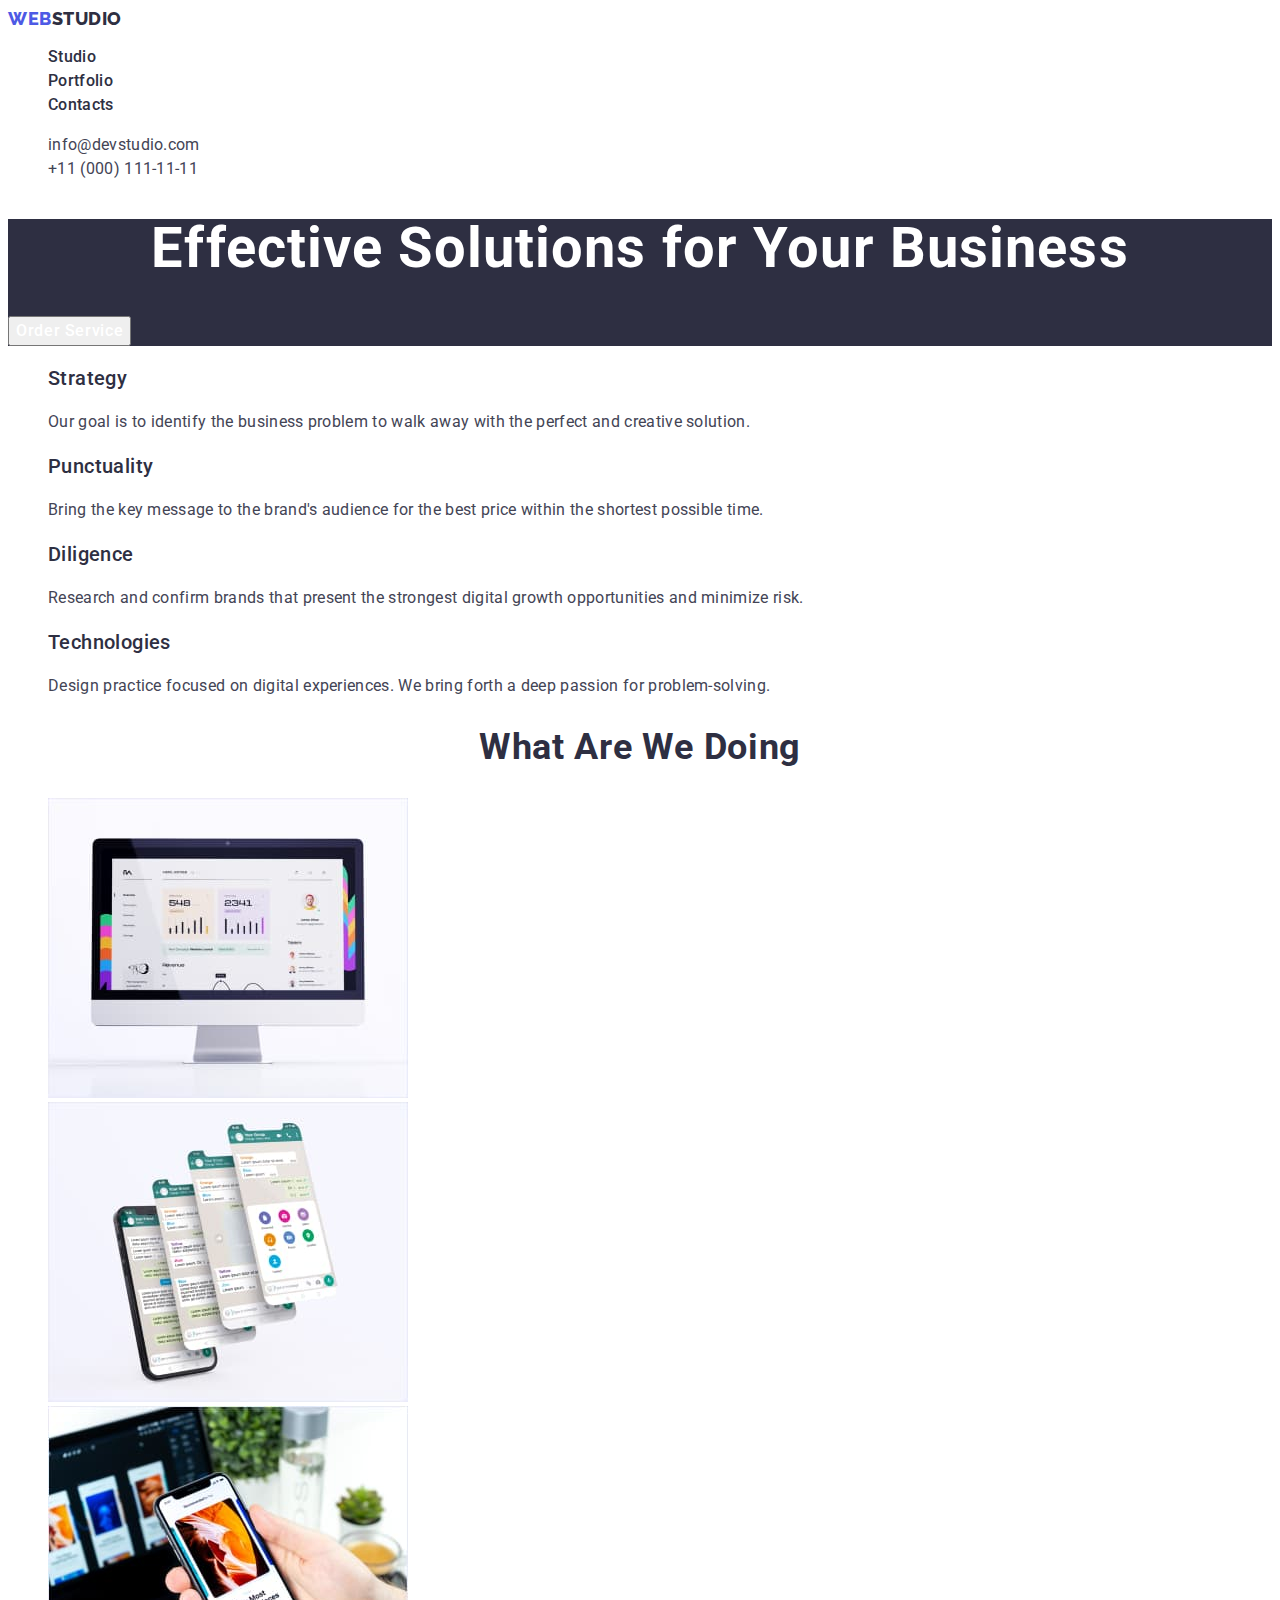
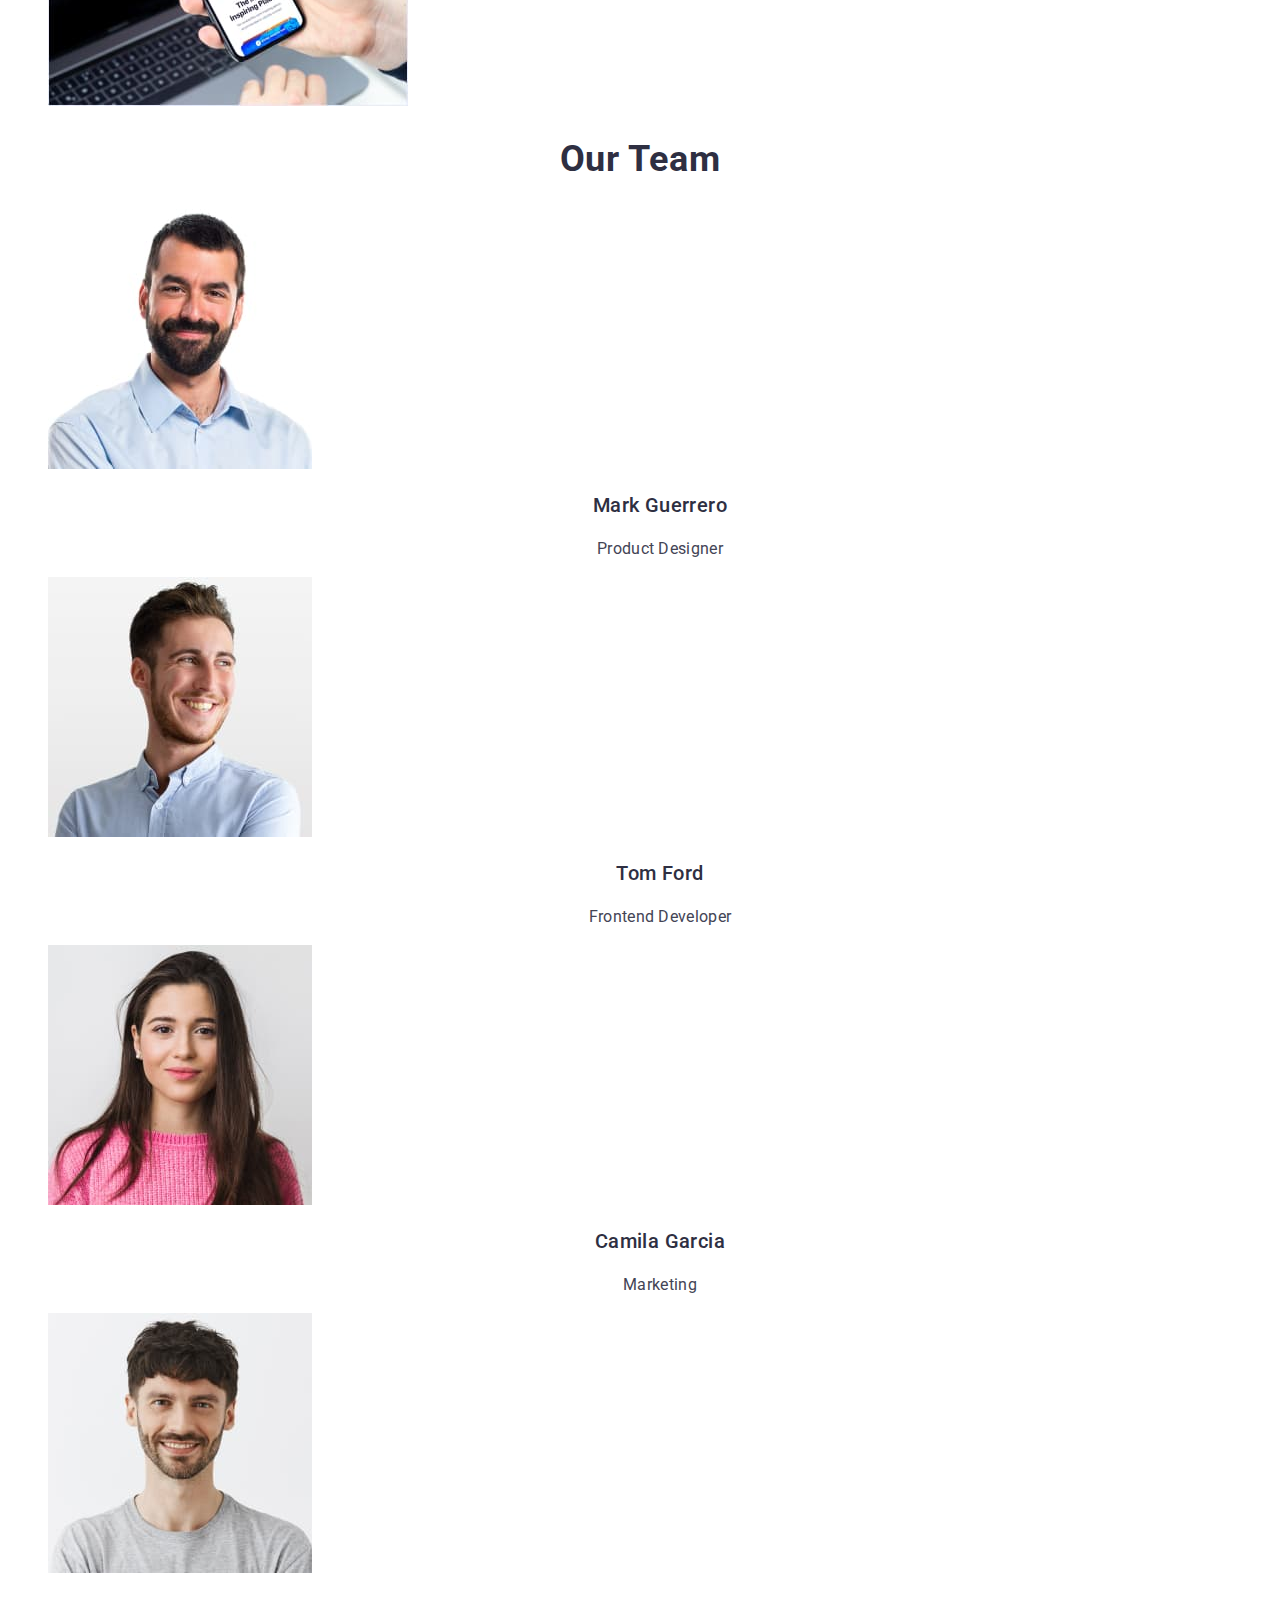
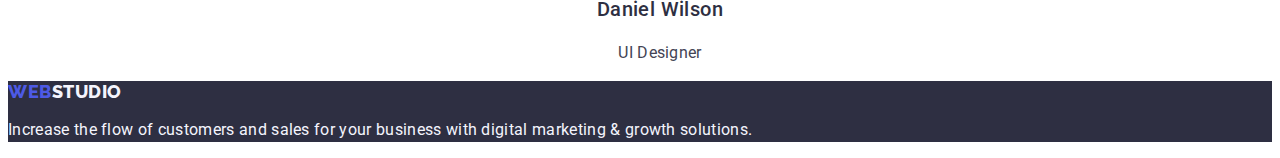
==== index.html @ 0c012713 "header" ====
<!DOCTYPE html>
<html lang="en">
  <head>
    <meta charset="UTF-8" />
    <meta http-equiv="X-UA-Compatible" content="IE=edge" />
    <meta name="viewport" content="width=device-width, initial-scale=1.0" />
    <link rel="preconnect" href="https://fonts.googleapis.com" />
    <link rel="preconnect" href="https://fonts.gstatic.com" crossorigin />
    <link
      href="https://fonts.googleapis.com/css2?family=Raleway:wght@800&family=Roboto:wght@400;500;700&display=swap"
      rel="stylesheet"
    />
    <link rel="stylesheet" href="node_modules/modern-normalize/modern-normalize.css">
    <link rel="stylesheet" href="./css/styles.css" />
    <title>Studio</title>
  </head>
  <body>
    <!-- Header -->
    <header class="header"> 
      <nav class="header-nav">
        <a class="logo link" href="./index.html"
          >Web <span class="studio-span link">Studio</span>
        </a>
        <ul class="header-list-nav list hov">
          <li class="header-list-item link">
            <a class="links-nav link" href="./index.html"> Studio </a>
          </li>
          <li class="header-list-item link">
            <a class="links-nav link" href="./portfolio.html">Portfolio</a>
          </li>
          <li class="header-list-item link">
            <a class="links-nav link" href="">Contacts</a>
          </li>
        </ul>
      </nav>
      </header>

      <address class="adress">
        <ul class="list-adress list">
          <li class="adress-item">
            <a class="adress-link link" href="mailto:info@devstudio.com"
              >info@devstudio.com</a
            >
          </li>
          <li class="adress-item">
            <a class="adress-link link" href="tel:+110001111111"
              >+11 (000) 111-11-11</a
            >
          </li>
        </ul>
      </address>
    </header>

    <main>
      <!-- section 1 -->
      <section class="solutions">
        <h1 class="solutions-title">Effective Solutions for Your Business</h1>

        <button class="solutions-btn" type="button">Order Service</button>
      </section>

      <!-- section 2 -->
      <section class="advantages">
        <h2 hidden class="advantages-main-title">Our advantages</h2>
        <ul class="advantages-list list">
          <li class="advantages-list-item">
            <h3 class="advantages-title">Strategy</h3>
            <p class="advantages-text">
              Our goal is to identify the business problem to walk away with the
              perfect and creative solution.
            </p>
          </li>
          <li class="advantages-list-item">
            <h3 class="advantages-title">Punctuality</h3>
            <p class="advantages-text">
              Bring the key message to the brand's audience for the best price
              within the shortest possible time.
            </p>
          </li>
          <li class="advantages-list-item">
            <h3 class="advantages-title">Diligence</h3>
            <p class="advantages-text">
              Research and confirm brands that present the strongest digital
              growth opportunities and minimize risk.
            </p>
          </li>
          <li class="advantages-list-item">
            <h3 class="advantages-title">Technologies</h3>
            <p class="advantages-text">
              Design practice focused on digital experiences. We bring forth a
              deep passion for problem-solving.
            </p>
          </li>
        </ul>
      </section>

      <!-- section 3 -->

      <section class="tasks">
        <h2 class="tasks-title">What are we doing</h2>
        <ul class="tasks-list list">
          <li class="tasks-list-item">
            <img
              class="tasks-img"
              src="./images/img1.jpg-sq.jpg"
              alt="Picture of a computer."
              width="360"
            />
          </li>
          <li class="tasks-list-item">
            <img
              class="tasks-img"
              src="./images/img2-sq.jpg"
              alt="Picture of a mobile phone."
              width="360"
            />
          </li>
          <li class="tasks-list-item">
            <img
              class="tasks-img"
              src="./images/img3-sq.jpg"
              alt="Picture of a device."
              width="360"
            />
          </li>
        </ul>
      </section>
      <!-- section 4 -->
      <section class="team">
        <h2 class="team-main-title">Our Team</h2>
        <ul class="team-list list">
          <li class="team-list-item">
            <img
              class="team-img"
              src="./images/pic1.jpg"
              alt="Worker Mark Guerrero"
              width="264"
            />
            <h3 class="team-item">Mark Guerrero</h3>
            <p class="team-text">Product Designer</p>
          </li>
          <li class="team-list-item">
            <img
              class="team-img"
              src="./images/pic2.jpg"
              alt="Worker Tom Ford"
              width="264"
            />

            <h3 class="team-item">Tom Ford</h3>
            <p class="team-text">Frontend Developer</p>
          </li>
          <li class="team-list-item">
            <img
              class="team-img"
              src="./images/pic3.jpg"
              alt="Worker Camila Garcia"
              width="264"
            />
            <h3 class="team-item">Camila Garcia</h3>

            <p class="team-text">Marketing</p>
          </li>
          <li class="team-list-item">
            <img
              class="team-img"
              src="./images/pic4.jpg"
              alt="Worker Daniel Wilson"
              width="264"
            />

            <h3 class="team-item">Daniel Wilson</h3>
            <p class="team-text">UI Designer</p>
          </li>
        </ul>
      </section>
    </main>

    <footer class="footer">
      <a class="logo link" href="./index.html"
        >Web <span class="studio-span link sspan">Studio</span>
      </a>
      <p class="fotter-text">
        Increase the flow of customers and sales for your business with digital
        marketing & growth solutions.
      </p>
    </footer>
  </body>
</html>
---- css/styles.css ----
body{
    font-family: "Roboto", sans-serif;
    color: #434455;

}
:root { --add-color:#4d5ae5}
:root {--main-color:#2e2f42}
:root{--link-color:#434455}
:root{--background-color:#2e2f42}


.logo{
    font-family: 'Raleway', sans-serif;
        font-style: normal;
        font-weight: 800;
        font-size: 18px;
        line-height: 1.17;
        display: flex;
        align-items: center;
        letter-spacing: 0.03em;
        text-transform: uppercase;
        color: var(--add-color);
}
.studio-span{color: var(--main-color);}
.list{list-style: none}
.link{ text-decoration: none}
.header {}

.header-nav {}

.header-list-nav {}

.hov:hover :focus{color:#404bbf}



.links-nav {
font-weight: 500;
    font-size: 16px;
    line-height: 1.5;
     letter-spacing: 0.02em;
 color: #2E2F42;}
 .links-nav:hover{color:#404bbf}
 .links-nav:focus{color: #404bbf}

.adress {font-style: normal}
.adress-list{

}
.list-adress {}

.adress-item {font-weight: 400;
    font-size: 16px;
    line-height: 1.5;
     letter-spacing: 0.02em;
     color: #434455;}

     .adress-link:hover{color: #404bbf}
     .adress-link:focus{color: #404bbf}
         
     .adress-link{color: var(--link-color);}

     /* SECTION ONE */
         .solutions {background-color: var(--background-color);}
    
         .solutions-title {font-weight: 700;
            font-size: 56px;
            line-height: 1.07;text-align: center;
            letter-spacing: 0.02em;color: #FFFFFF;}
    
         .solutions-btn {font-family: "Roboto", sans-serif;
            font-weight: 500;
            font-size: 16px;
            line-height: 1.5; display: flex;
            align-items: center;
            letter-spacing: 0.04em;
            cursor: pointer;
             color: #FFFFFF;}

/* SECTION TWO */

.advantages-main-title {}
            
.hidden {}
            
.advantages-list {}
            
.list {}
            
.advantages-list-item {}
            
.advantages-title {font-weight: 500;
    font-size: 20px;
    line-height: 1.2;
     letter-spacing: 0.02em;
    color: #2E2F42;}
            
 .advantages-text {font-weight: 400;
    font-size: 16px;
    line-height: 1.5;
     letter-spacing: 0.02em;
    color: #434455;}

    /* SECTION THREE */
    .tasks-title{
        font-weight: 700;
            font-size: 36px;
            line-height: 1.11;
           text-align: center;
            letter-spacing: 0.02em;
            text-transform: capitalize;
         color: #2E2F42;
    }
        .tasks {}
    
        .tasks-list {}
    
        .tasks-list-item {}
    
        .tasks-img {}

        /*  SECTION FOUR*/
   .team {}

   .team-main-title {font-weight: 700;
    font-size: 36px;
    line-height: 1.11;
    text-align: center;
    letter-spacing: 0.02em;
    text-transform: capitalize;
color: #2E2F42;}

   .team-list {}

   .team-list-item {}

   .team-img {}

   .team-item {font-weight: 500;
    font-size: 20px;
    line-height: 1.2;
   
    text-align: center;
    letter-spacing: 0.02em;
 color: #2E2F42;}

   .team-text {font-weight: 400;
    font-size: 16px;
    line-height: 1.5;
    text-align: center;
    letter-spacing: 0.02em;
 color: #434455;}
 /* FOOTER */
 .footer {background-color: var(--background-color);}

 .fotter-link {}

 .fotter-text {font-weight: 400;
    font-size: 16px;
    line-height: 1.5;
   
    letter-spacing: 0.02em;
  color: #F4F4FD;}
  .sspan{color: #f4f4fd}



  /* portfolio */
  /* SECTION */
  .list {list-style: none}

  .btn {font-family: "Roboto", sans-serif;
    font-style: normal;
    font-weight: 500;
    font-size: 16px;
    line-height: 1.5;
   display: flex;
    align-items: center;
    text-align: center;
    letter-spacing: 0.04em;
    cursor: pointer;
 color:var(--add-color);}

 /* section img */
 .images {}

 .images-list {}

 .images-img {}

 .images-title {font-weight: 500;
    font-size: 20px;
    line-height: 1.2;
    letter-spacing: 0.02em;
 color: #2E2F42;}

 .images-text {font-weight: 400;
    font-size: 16px;
    line-height: 1.5;
    letter-spacing: 0.02em;
 color: #434455;}
 .link{text-decoration: none}
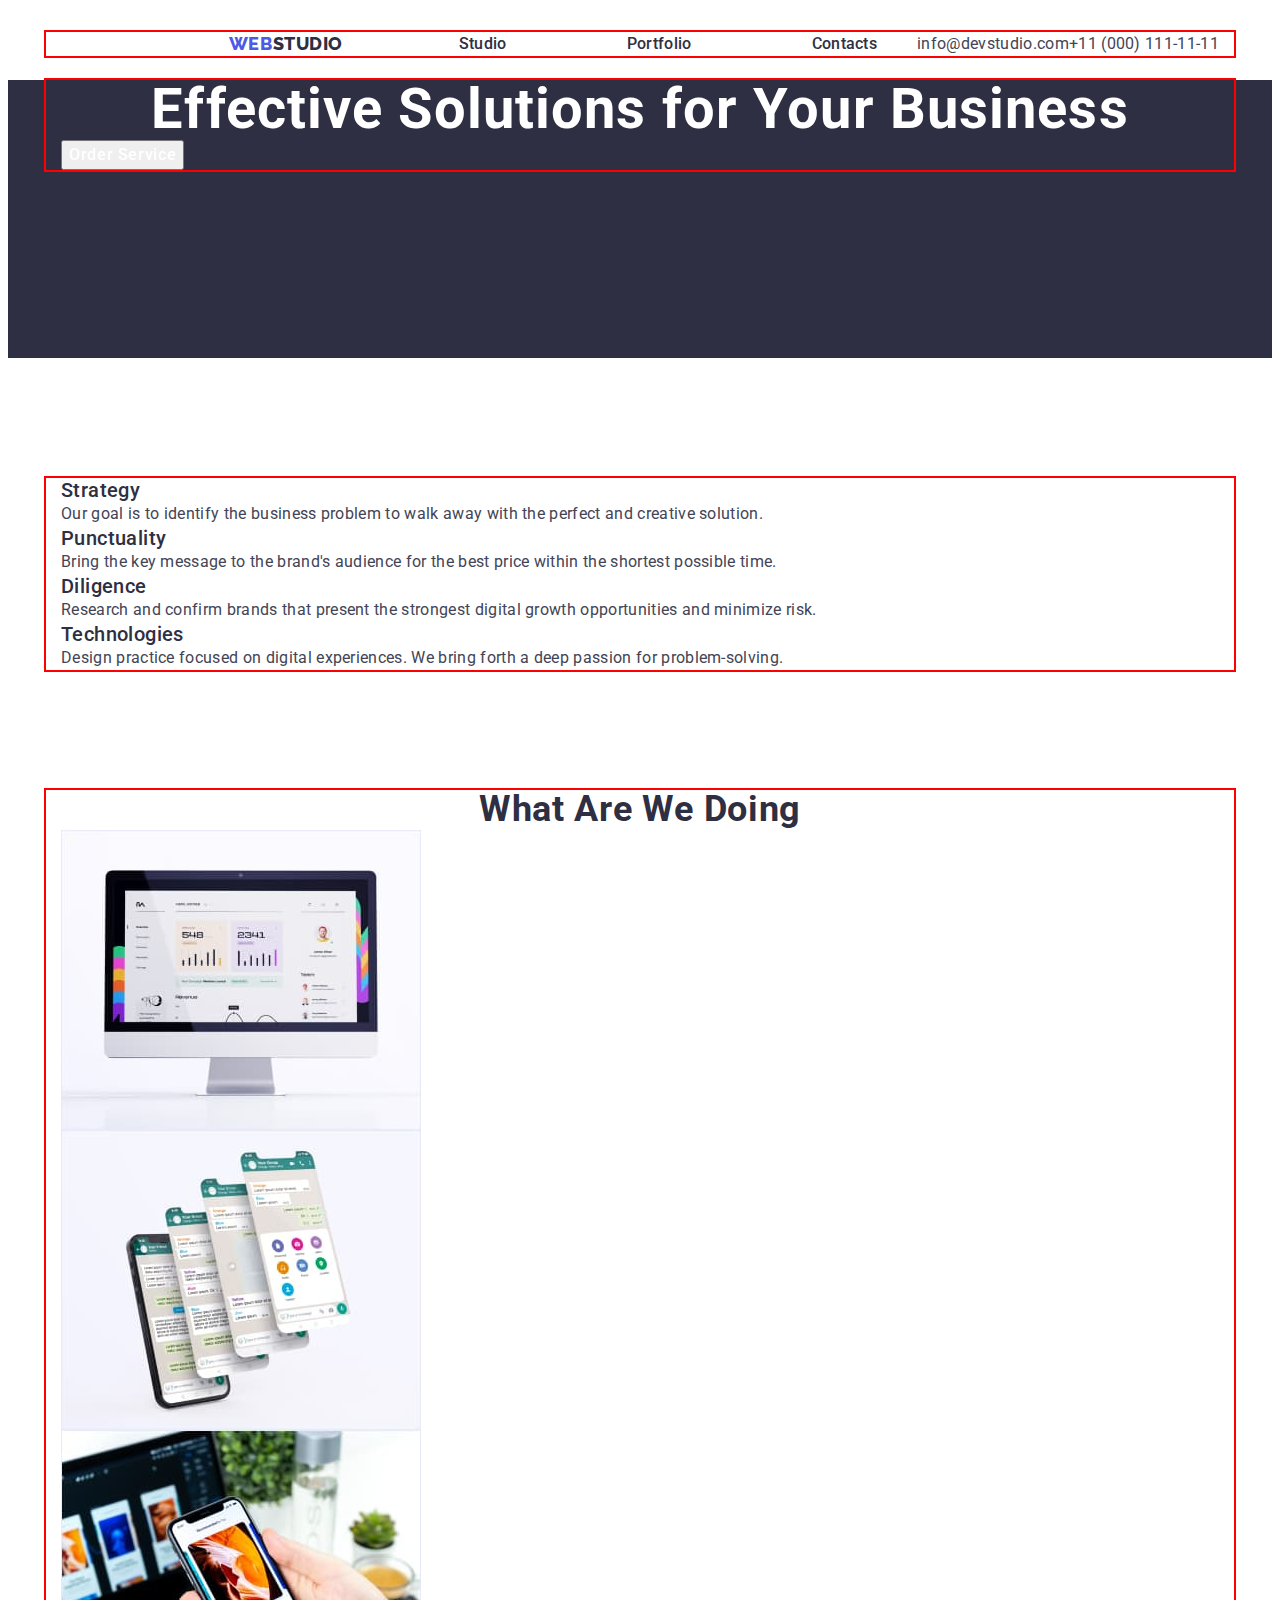
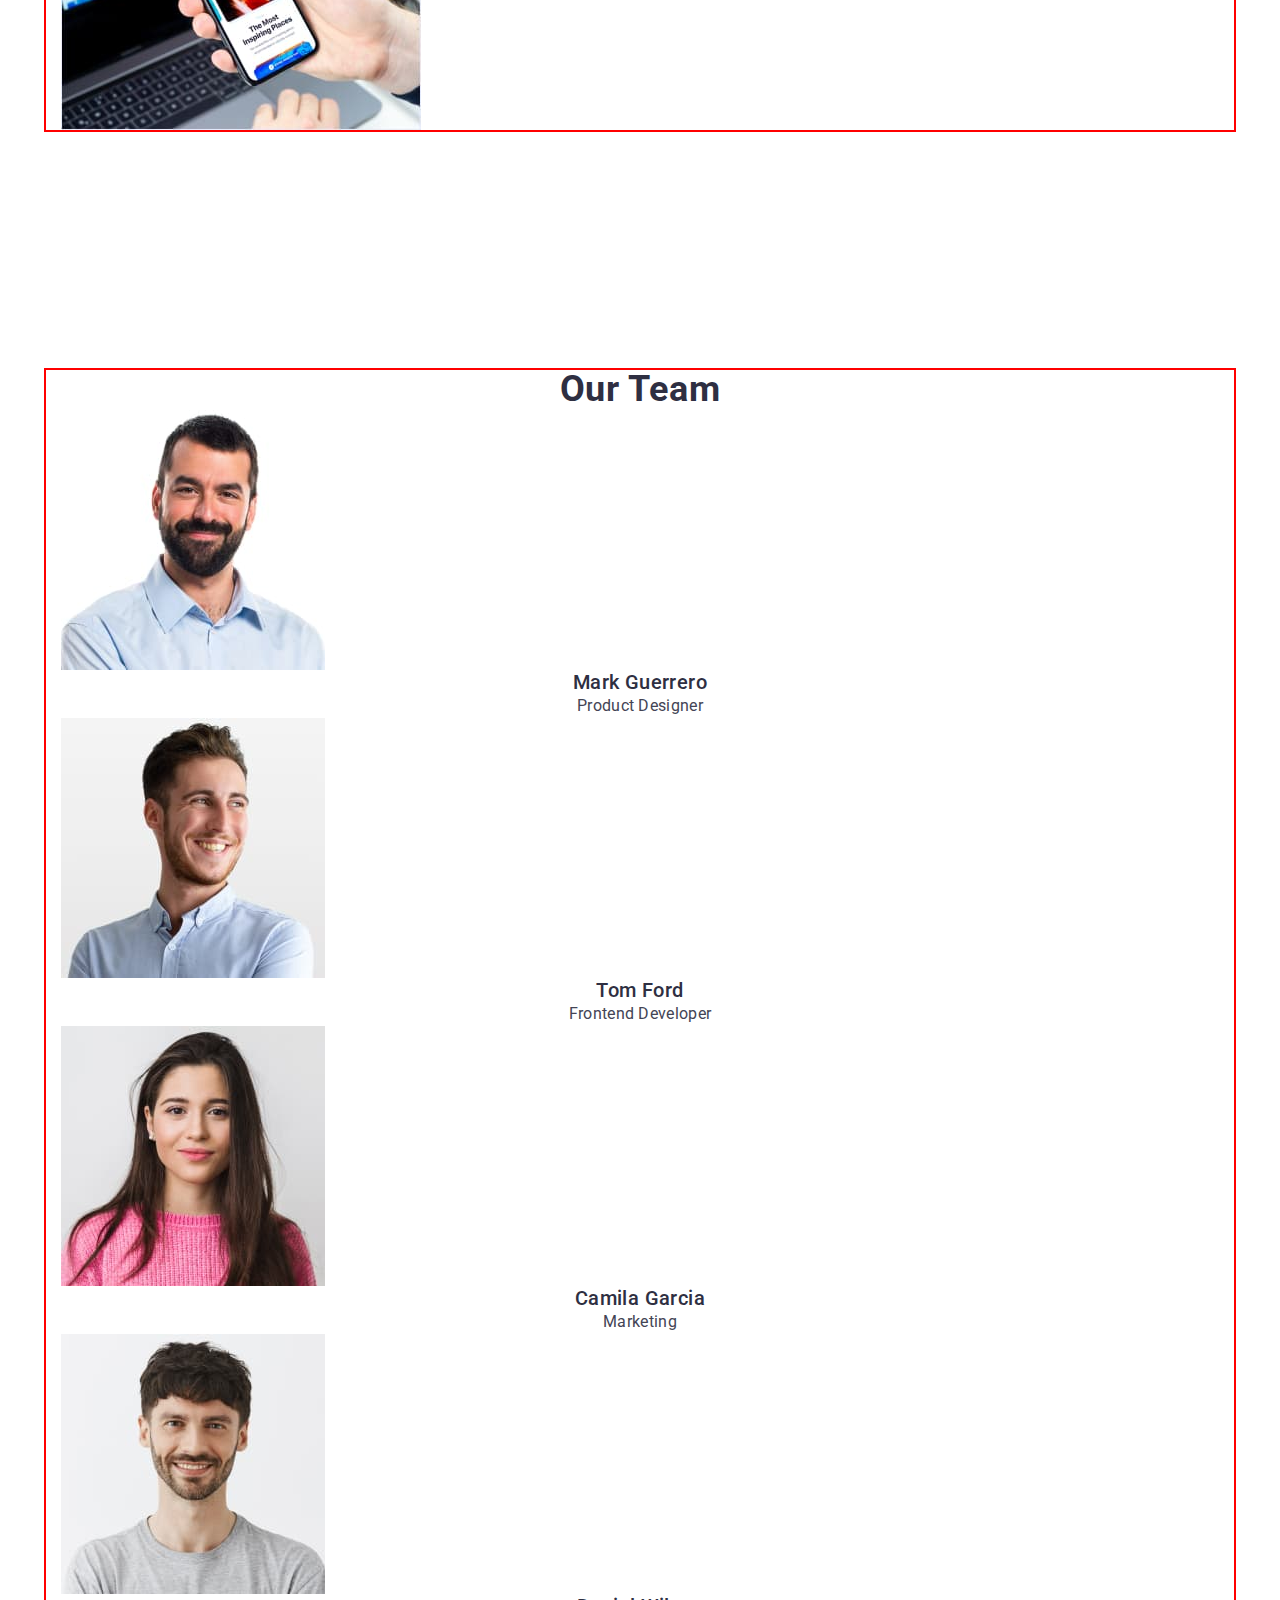
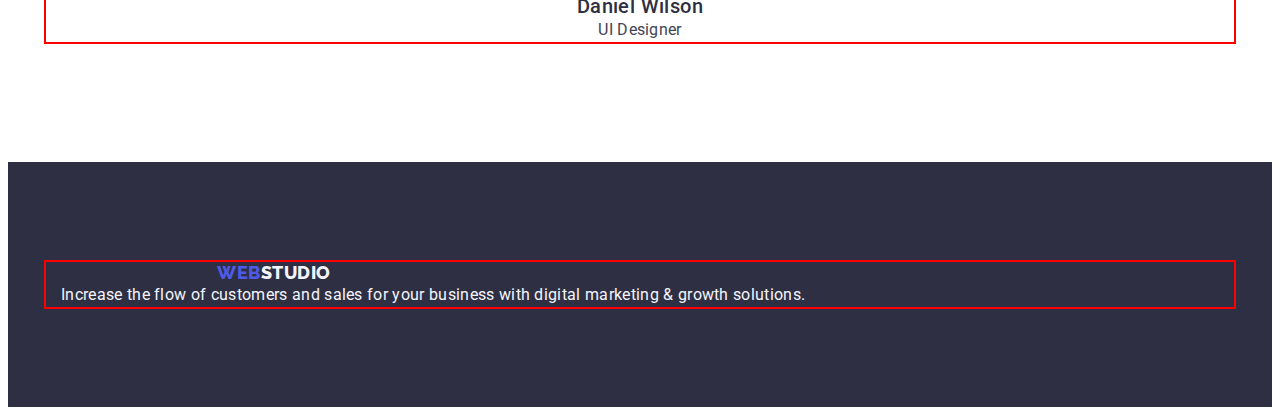
==== commit 040ff5de: "htbl" ====
--- a/index.html
+++ b/index.html
@@ -10,180 +10,194 @@
       href="https://fonts.googleapis.com/css2?family=Raleway:wght@800&family=Roboto:wght@400;500;700&display=swap"
       rel="stylesheet"
     />
-    <link rel="stylesheet" href="node_modules/modern-normalize/modern-normalize.css">
+    <link
+      rel="stylesheet"
+      href="node_modules/modern-normalize/modern-normalize.css"
+    />
     <link rel="stylesheet" href="./css/styles.css" />
     <title>Studio</title>
   </head>
   <body>
     <!-- Header -->
-    <header class="header"> 
-      <nav class="header-nav">
-        <a class="logo link" href="./index.html"
-          >Web <span class="studio-span link">Studio</span>
-        </a>
-        <ul class="header-list-nav list hov">
-          <li class="header-list-item link">
-            <a class="links-nav link" href="./index.html"> Studio </a>
-          </li>
-          <li class="header-list-item link">
-            <a class="links-nav link" href="./portfolio.html">Portfolio</a>
-          </li>
-          <li class="header-list-item link">
-            <a class="links-nav link" href="">Contacts</a>
-          </li>
-        </ul>
-      </nav>
-      </header>
-
-      <address class="adress">
-        <ul class="list-adress list">
-          <li class="adress-item">
-            <a class="adress-link link" href="mailto:info@devstudio.com"
-              >info@devstudio.com</a
-            >
-          </li>
-          <li class="adress-item">
-            <a class="adress-link link" href="tel:+110001111111"
-              >+11 (000) 111-11-11</a
-            >
-          </li>
-        </ul>
-      </address>
+    <header class="header">
+      <div class="container header-container">
+        <nav class="header-nav">
+          <a class="logo link" href="./index.html"
+            >Web <span class="studio-span link">Studio</span>
+          </a>
+          <ul class="header-list-nav list hov">
+            <li class="header-list-item link">
+              <a class="links-nav link" href="./index.html"> Studio </a>
+            </li>
+            <li class="header-list-item link">
+              <a class="links-nav link" href="./portfolio.html">Portfolio</a>
+            </li>
+            <li class="header-list-item link">
+              <a class="links-nav link" href="">Contacts</a>
+            </li>
+          </ul>
+        </nav>
+
+        <address class="adress">
+          <ul class="list-adress list">
+            <li class="adress-item">
+              <a class="adress-link link" href="mailto:info@devstudio.com"
+                >info@devstudio.com</a
+              >
+            </li>
+            <li class="adress-item">
+              <a class="adress-link link" href="tel:+110001111111"
+                >+11 (000) 111-11-11</a
+              >
+            </li>
+          </ul>
+        </address>
+      </div>
     </header>
 
     <main>
       <!-- section 1 -->
       <section class="solutions">
-        <h1 class="solutions-title">Effective Solutions for Your Business</h1>
-
-        <button class="solutions-btn" type="button">Order Service</button>
+        <div class="container container-solutions">
+          <h1 class="solutions-title">Effective Solutions for Your Business</h1>
+
+          <button class="solutions-btn" type="button">Order Service</button>
+        </div>
       </section>
 
       <!-- section 2 -->
       <section class="advantages">
         <h2 hidden class="advantages-main-title">Our advantages</h2>
         <ul class="advantages-list list">
-          <li class="advantages-list-item">
-            <h3 class="advantages-title">Strategy</h3>
-            <p class="advantages-text">
-              Our goal is to identify the business problem to walk away with the
-              perfect and creative solution.
-            </p>
-          </li>
-          <li class="advantages-list-item">
-            <h3 class="advantages-title">Punctuality</h3>
-            <p class="advantages-text">
-              Bring the key message to the brand's audience for the best price
-              within the shortest possible time.
-            </p>
-          </li>
-          <li class="advantages-list-item">
-            <h3 class="advantages-title">Diligence</h3>
-            <p class="advantages-text">
-              Research and confirm brands that present the strongest digital
-              growth opportunities and minimize risk.
-            </p>
-          </li>
-          <li class="advantages-list-item">
-            <h3 class="advantages-title">Technologies</h3>
-            <p class="advantages-text">
-              Design practice focused on digital experiences. We bring forth a
-              deep passion for problem-solving.
-            </p>
-          </li>
+          <div class="container">
+            <li class="advantages-list-item">
+              <h3 class="advantages-title">Strategy</h3>
+              <p class="advantages-text">
+                Our goal is to identify the business problem to walk away with
+                the perfect and creative solution.
+              </p>
+            </li>
+            <li class="advantages-list-item">
+              <h3 class="advantages-title">Punctuality</h3>
+              <p class="advantages-text">
+                Bring the key message to the brand's audience for the best price
+                within the shortest possible time.
+              </p>
+            </li>
+            <li class="advantages-list-item">
+              <h3 class="advantages-title">Diligence</h3>
+              <p class="advantages-text">
+                Research and confirm brands that present the strongest digital
+                growth opportunities and minimize risk.
+              </p>
+            </li>
+            <li class="advantages-list-item">
+              <h3 class="advantages-title">Technologies</h3>
+              <p class="advantages-text">
+                Design practice focused on digital experiences. We bring forth a
+                deep passion for problem-solving.
+              </p>
+            </li>
+          </div>
         </ul>
       </section>
 
       <!-- section 3 -->
 
       <section class="tasks">
-        <h2 class="tasks-title">What are we doing</h2>
-        <ul class="tasks-list list">
-          <li class="tasks-list-item">
-            <img
-              class="tasks-img"
-              src="./images/img1.jpg-sq.jpg"
-              alt="Picture of a computer."
-              width="360"
-            />
-          </li>
-          <li class="tasks-list-item">
-            <img
-              class="tasks-img"
-              src="./images/img2-sq.jpg"
-              alt="Picture of a mobile phone."
-              width="360"
-            />
-          </li>
-          <li class="tasks-list-item">
-            <img
-              class="tasks-img"
-              src="./images/img3-sq.jpg"
-              alt="Picture of a device."
-              width="360"
-            />
-          </li>
-        </ul>
+        <div class="container">
+          <h2 class="tasks-title">What are we doing</h2>
+          <ul class="tasks-list list">
+            <li class="tasks-list-item">
+              <img
+                class="tasks-img"
+                src="./images/img1.jpg-sq.jpg"
+                alt="Picture of a computer."
+                width="360"
+              />
+            </li>
+            <li class="tasks-list-item">
+              <img
+                class="tasks-img"
+                src="./images/img2-sq.jpg"
+                alt="Picture of a mobile phone."
+                width="360"
+              />
+            </li>
+            <li class="tasks-list-item">
+              <img
+                class="tasks-img"
+                src="./images/img3-sq.jpg"
+                alt="Picture of a device."
+                width="360"
+              />
+            </li>
+          </ul>
+        </div>
       </section>
       <!-- section 4 -->
       <section class="team">
-        <h2 class="team-main-title">Our Team</h2>
-        <ul class="team-list list">
-          <li class="team-list-item">
-            <img
-              class="team-img"
-              src="./images/pic1.jpg"
-              alt="Worker Mark Guerrero"
-              width="264"
-            />
-            <h3 class="team-item">Mark Guerrero</h3>
-            <p class="team-text">Product Designer</p>
-          </li>
-          <li class="team-list-item">
-            <img
-              class="team-img"
-              src="./images/pic2.jpg"
-              alt="Worker Tom Ford"
-              width="264"
-            />
-
-            <h3 class="team-item">Tom Ford</h3>
-            <p class="team-text">Frontend Developer</p>
-          </li>
-          <li class="team-list-item">
-            <img
-              class="team-img"
-              src="./images/pic3.jpg"
-              alt="Worker Camila Garcia"
-              width="264"
-            />
-            <h3 class="team-item">Camila Garcia</h3>
-
-            <p class="team-text">Marketing</p>
-          </li>
-          <li class="team-list-item">
-            <img
-              class="team-img"
-              src="./images/pic4.jpg"
-              alt="Worker Daniel Wilson"
-              width="264"
-            />
-
-            <h3 class="team-item">Daniel Wilson</h3>
-            <p class="team-text">UI Designer</p>
-          </li>
-        </ul>
+        <div class="container">
+          <h2 class="team-main-title">Our Team</h2>
+          <ul class="team-list list">
+            <li class="team-list-item">
+              <img
+                class="team-img"
+                src="./images/pic1.jpg"
+                alt="Worker Mark Guerrero"
+                width="264"
+              />
+              <h3 class="team-item">Mark Guerrero</h3>
+              <p class="team-text">Product Designer</p>
+            </li>
+            <li class="team-list-item">
+              <img
+                class="team-img"
+                src="./images/pic2.jpg"
+                alt="Worker Tom Ford"
+                width="264"
+              />
+
+              <h3 class="team-item">Tom Ford</h3>
+              <p class="team-text">Frontend Developer</p>
+            </li>
+            <li class="team-list-item">
+              <img
+                class="team-img"
+                src="./images/pic3.jpg"
+                alt="Worker Camila Garcia"
+                width="264"
+              />
+              <h3 class="team-item">Camila Garcia</h3>
+
+              <p class="team-text">Marketing</p>
+            </li>
+            <li class="team-list-item">
+              <img
+                class="team-img"
+                src="./images/pic4.jpg"
+                alt="Worker Daniel Wilson"
+                width="264"
+              />
+
+              <h3 class="team-item">Daniel Wilson</h3>
+              <p class="team-text">UI Designer</p>
+            </li>
+          </ul>
+        </div>
       </section>
     </main>
 
     <footer class="footer">
-      <a class="logo link" href="./index.html"
-        >Web <span class="studio-span link sspan">Studio</span>
-      </a>
-      <p class="fotter-text">
-        Increase the flow of customers and sales for your business with digital
-        marketing & growth solutions.
-      </p>
+      <div class="container">
+        <a class="logo link" href="./index.html"
+          >Web <span class="studio-span link sspan">Studio</span>
+        </a>
+        <p class="fotter-text">
+          Increase the flow of customers and sales for your business with
+          digital marketing & growth solutions.
+        </p>
+      </div>
     </footer>
   </body>
 </html>
--- a/css/styles.css
+++ b/css/styles.css
@@ -7,7 +7,26 @@
 :root {--main-color:#2e2f42}
 :root{--link-color:#434455}
 :root{--background-color:#2e2f42}
-
+p,
+h1,
+h2,
+h3,
+h4,
+h5,
+h6{margin: 0;}
+
+ul{
+   padding-left: 0;
+   margin: 0;
+}
+button
+{cursor: pointer;}
+
+address
+{font-style: normal;}
+
+img{display: block;}
+/* main */
 
 .logo{
     font-family: 'Raleway', sans-serif;
@@ -20,17 +39,54 @@
         letter-spacing: 0.03em;
         text-transform: uppercase;
         color: var(--add-color);
-}
-.studio-span{color: var(--main-color);}
-.list{list-style: none}
-.link{ text-decoration: none}
-.header {}
-
-.header-nav {}
-
-.header-list-nav {}
-
-.hov:hover :focus{color:#404bbf}
+        padding-left: 156px;
+        margin-right: 76px;
+}
+.studio-span
+{color: var(--main-color);}
+
+
+.list
+{list-style: none}
+
+
+.link
+{ text-decoration: none}
+
+.container {
+   width: 1158px;
+   padding-left: 15px;
+   padding-right: 15px;
+   margin: 0 auto;
+   outline: 2px solid red;
+}
+
+.header 
+{ padding-top: 24px;
+   padding-bottom: 24px;
+background-color:FFFFFF;}
+
+.header-nav 
+{ background-color: #FFFFFF;
+display: flex;
+margin-left: auto;
+}
+
+.header-container{
+display: flex;
+align-items: center;
+justify-content: space-between;
+}
+
+
+.header-list-nav {display: flex;
+  justify-content: flex-end;
+  gap: 40px;
+
+}
+
+.hov:hover :focus
+{color:#404bbf}
 
 
 
@@ -39,30 +95,52 @@
     font-size: 16px;
     line-height: 1.5;
      letter-spacing: 0.02em;
- color: #2E2F42;}
+ color: #2E2F42;
+margin: 40px;}
+
+
  .links-nav:hover{color:#404bbf}
  .links-nav:focus{color: #404bbf}
 
-.adress {font-style: normal}
+.adress
+ {font-style: normal
+
+var(--main-color)
+}
 .adress-list{
 
 }
-.list-adress {}
-
-.adress-item {font-weight: 400;
-    font-size: 16px;
-    line-height: 1.5;
-     letter-spacing: 0.02em;
-     color: #434455;}
+
+.list-adress {display: flex;
+margin-right: auto;}
+
+.adress-item{font-weight: 400;
+    font-size: 16px;
+    line-height: 1.5;
+     letter-spacing: 0.02em;
+     color: #434455;
+   display:flex;}
+   
+
 
      .adress-link:hover{color: #404bbf}
      .adress-link:focus{color: #404bbf}
          
-     .adress-link{color: var(--link-color);}
+     .adress-link
+     {color: var(--link-color);
+ 
+   }
 
      /* SECTION ONE */
-         .solutions {background-color: var(--background-color);}
-    
+         .solutions {background-color: var(--background-color);
+         padding-bottom: 188px;
+         padding-bottom: 188px;
+         }
+    
+.container-solutions{
+   background-color: #2E2F42;
+}
+
          .solutions-title {font-weight: 700;
             font-size: 56px;
             line-height: 1.07;text-align: center;
@@ -78,7 +156,10 @@
              color: #FFFFFF;}
 
 /* SECTION TWO */
-
+.advantages{
+   padding-top: 120px;
+   padding-bottom: 120px;
+}
 .advantages-main-title {}
             
 .hidden {}
@@ -111,7 +192,10 @@
             text-transform: capitalize;
          color: #2E2F42;
     }
-        .tasks {}
+        .tasks {
+        
+         padding-bottom: 120px;
+        }
     
         .tasks-list {}
     
@@ -120,7 +204,9 @@
         .tasks-img {}
 
         /*  SECTION FOUR*/
-   .team {}
+   .team {padding-top: 120px;
+   padding-bottom: 120px;
+   }
 
    .team-main-title {font-weight: 700;
     font-size: 36px;
@@ -151,7 +237,12 @@
     letter-spacing: 0.02em;
  color: #434455;}
  /* FOOTER */
- .footer {background-color: var(--background-color);}
+ .footer {background-color: var(--background-color);
+padding-top: 100px;
+padding-bottom: 100px;
+
+
+}
 
  .fotter-link {}
 
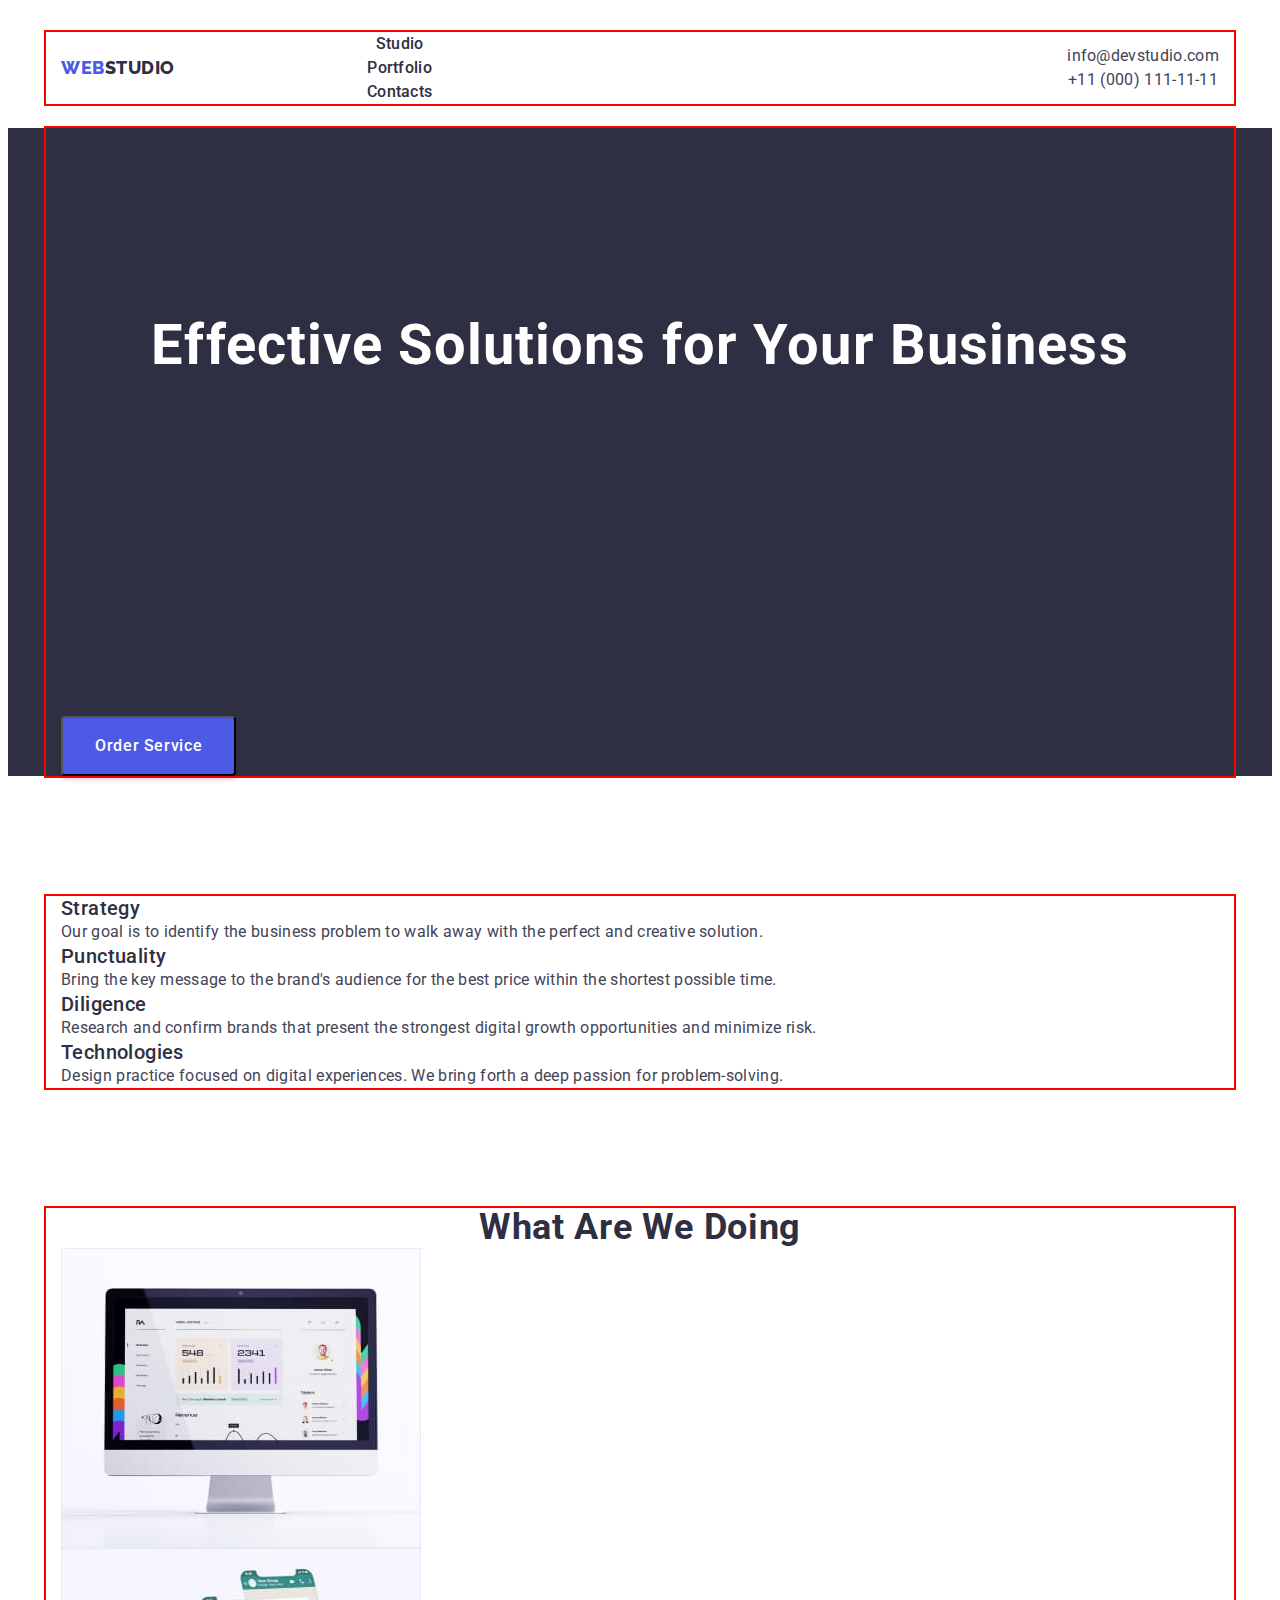
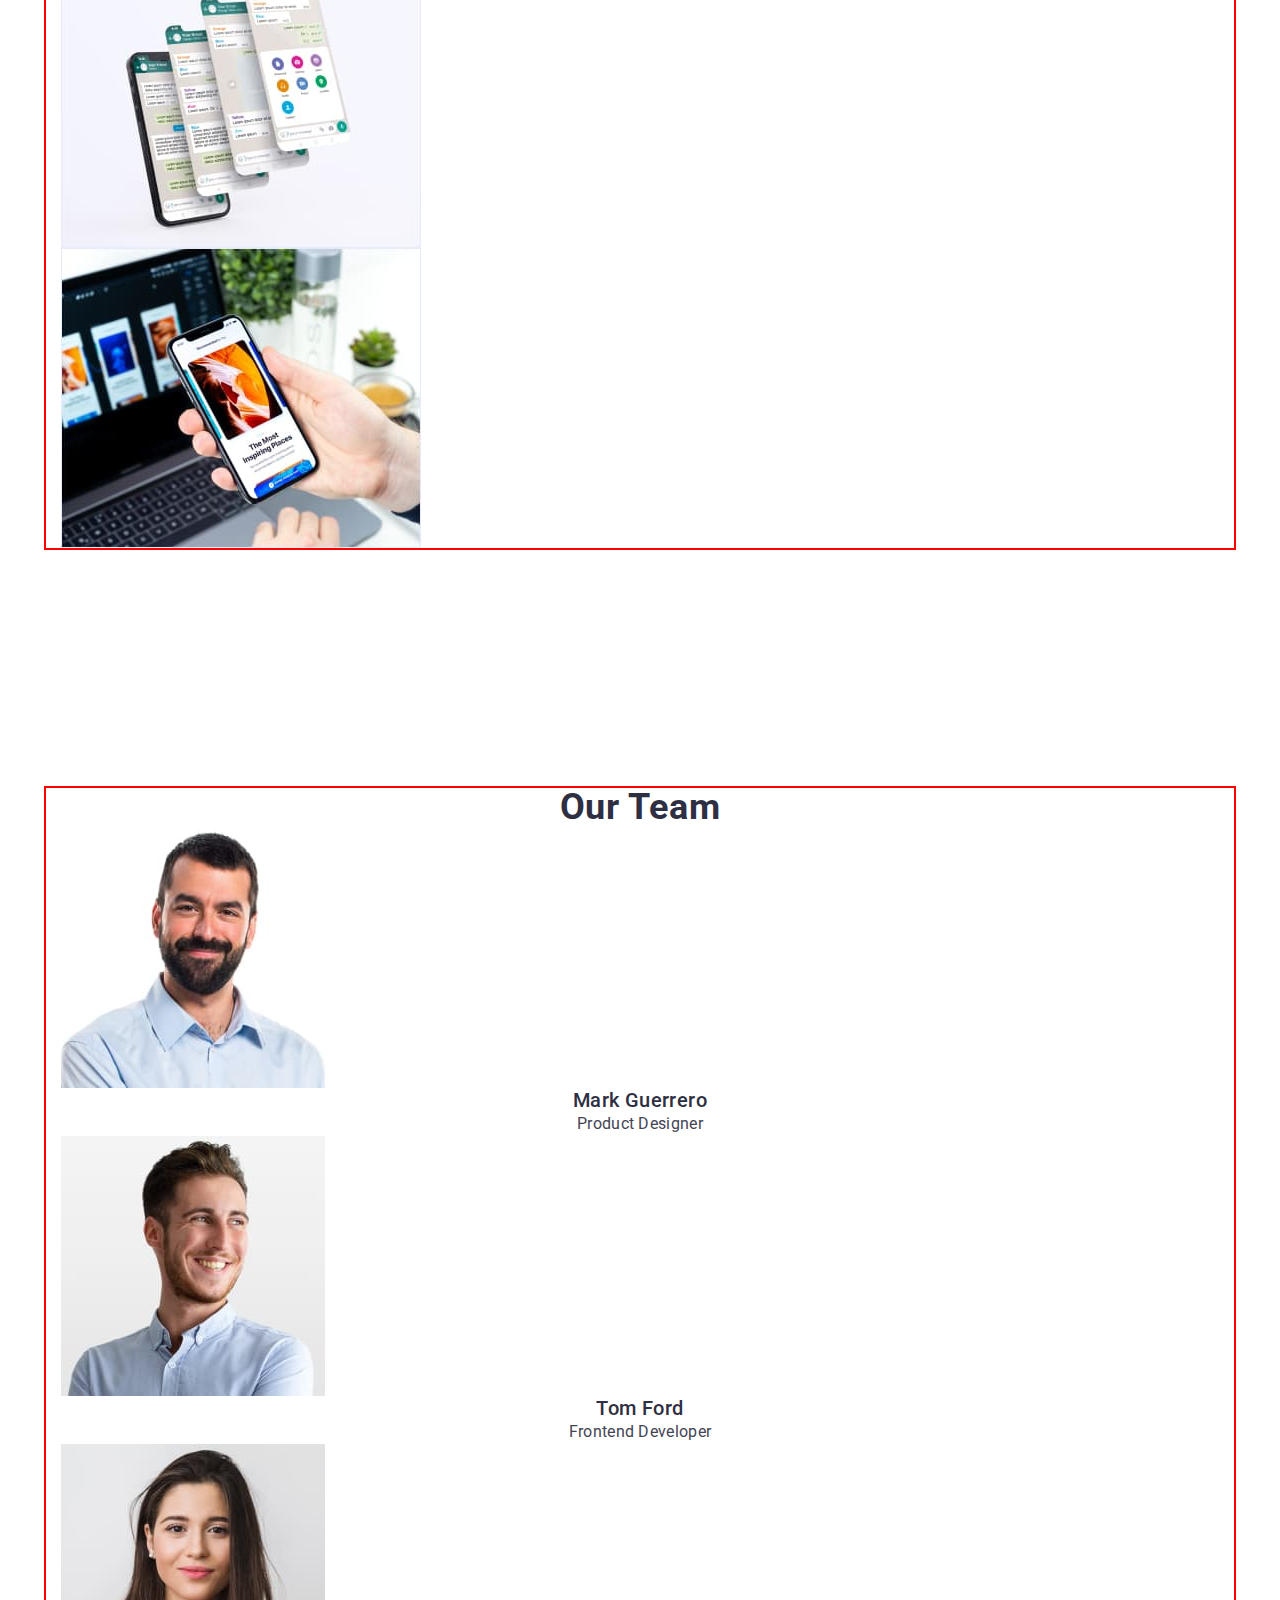
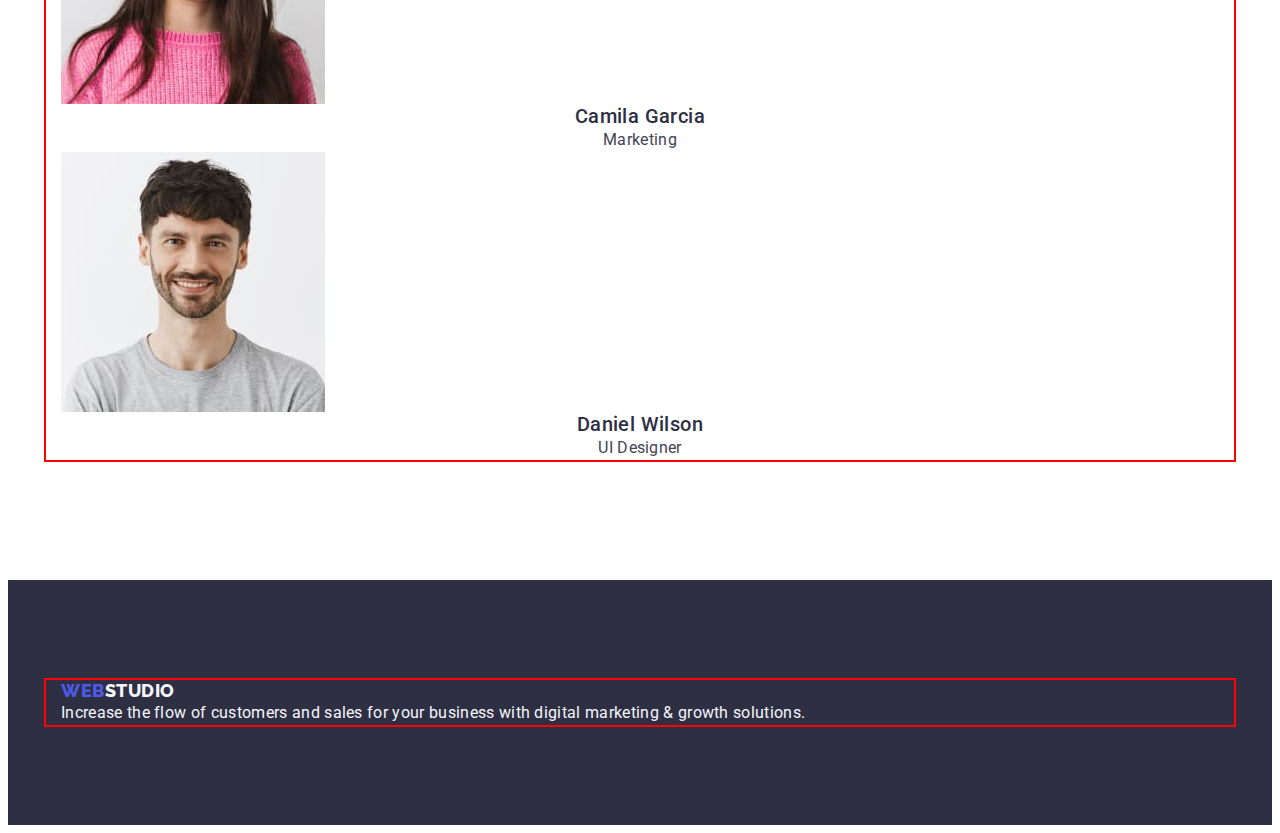
==== commit 51489010: "р" ====
--- a/index.html
+++ b/index.html
@@ -19,7 +19,7 @@
   </head>
   <body>
     <!-- Header -->
-    <header class="header">
+    <header class="header head-container">
       <div class="container header-container">
         <nav class="header-nav">
           <a class="logo link" href="./index.html"
--- a/css/styles.css
+++ b/css/styles.css
@@ -39,7 +39,7 @@
         letter-spacing: 0.03em;
         text-transform: uppercase;
         color: var(--add-color);
-        padding-left: 156px;
+        padding-left: 0px;
         margin-right: 76px;
 }
 .studio-span
@@ -49,41 +49,42 @@
 .list
 {list-style: none}
 
-
 .link
 { text-decoration: none}
 
 .container {
+   margin-left: auto;
+   margin-left: auto; 
    width: 1158px;
    padding-left: 15px;
    padding-right: 15px;
    margin: 0 auto;
-   outline: 2px solid red;
-}
-
+   outline: 2px solid red;}
+.head-container
+{display: flex;
+text-align: center;}
 .header 
 { padding-top: 24px;
    padding-bottom: 24px;
 background-color:FFFFFF;}
-
 .header-nav 
-{ background-color: #FFFFFF;
+{ margin-right: auto;
+   justify-content: center;
+   background-color: #FFFFFF;
 display: flex;
-margin-left: auto;
-}
-
-.header-container{
-display: flex;
+gap: 40px;}
+.header-container
+{display: flex;
 align-items: center;
-justify-content: space-between;
-}
-
-
-.header-list-nav {display: flex;
-  justify-content: flex-end;
-  gap: 40px;
-
-}
+justify-content: space-between;}
+.header-list-nav {
+   margin-right: 40px;
+}
+.adress
+{margin-left: auto;
+   display: flex;
+   color: var(--link-color);
+gap: 40px;}
 
 .hov:hover :focus
 {color:#404bbf}
@@ -96,30 +97,30 @@
     line-height: 1.5;
      letter-spacing: 0.02em;
  color: #2E2F42;
-margin: 40px;}
+
+
+}
+.links-nav:first-child{margin-left: 76px;}
 
 
  .links-nav:hover{color:#404bbf}
  .links-nav:focus{color: #404bbf}
 
-.adress
- {font-style: normal
-
-var(--main-color)
-}
+
+
 .adress-list{
 
 }
 
-.list-adress {display: flex;
-margin-right: auto;}
-
-.adress-item{font-weight: 400;
-    font-size: 16px;
-    line-height: 1.5;
-     letter-spacing: 0.02em;
+.list-adress {}
+
+.adress-item{
+   font-weight: 400;
+    font-size: 16px;
+    line-height: 1.5;
+     letter-spacing : 0.02em;
      color: #434455;
-   display:flex;}
+  }
    
 
 
@@ -128,28 +129,42 @@
          
      .adress-link
      {color: var(--link-color);
+    
  
    }
 
      /* SECTION ONE */
          .solutions {background-color: var(--background-color);
-         padding-bottom: 188px;
-         padding-bottom: 188px;
+         
          }
     
 .container-solutions{
    background-color: #2E2F42;
+   text-align: center;
 }
 
          .solutions-title {font-weight: 700;
             font-size: 56px;
-            line-height: 1.07;text-align: center;
-            letter-spacing: 0.02em;color: #FFFFFF;}
+            line-height: 1.07;
+padding-top: 188px;
+padding-bottom: 292px;
+
+            letter-spacing: 0.02em;color: #FFFFFF;
+         margin-bottom: 48px; 
+         
+        
+         }
     
          .solutions-btn {font-family: "Roboto", sans-serif;
             font-weight: 500;
             font-size: 16px;
-            line-height: 1.5; display: flex;
+            display: inline-block;
+            border-radius: 4px;
+            padding: 16px 32px;
+            background: var(--add-color);
+            box-shadow: 0px 4px 4px rgba(0, 0, 0, 0.15);
+            line-height: 1.5;
+             display: flex;
             align-items: center;
             letter-spacing: 0.04em;
             cursor: pointer;
@@ -270,7 +285,11 @@
     text-align: center;
     letter-spacing: 0.04em;
     cursor: pointer;
- color:var(--add-color);}
+ color:var(--add-color);
+border: 1px solid #E7E9FC;
+   border-radius: 4px;
+   padding: 12px 24px;
+}
 
  /* section img */
  .images {}
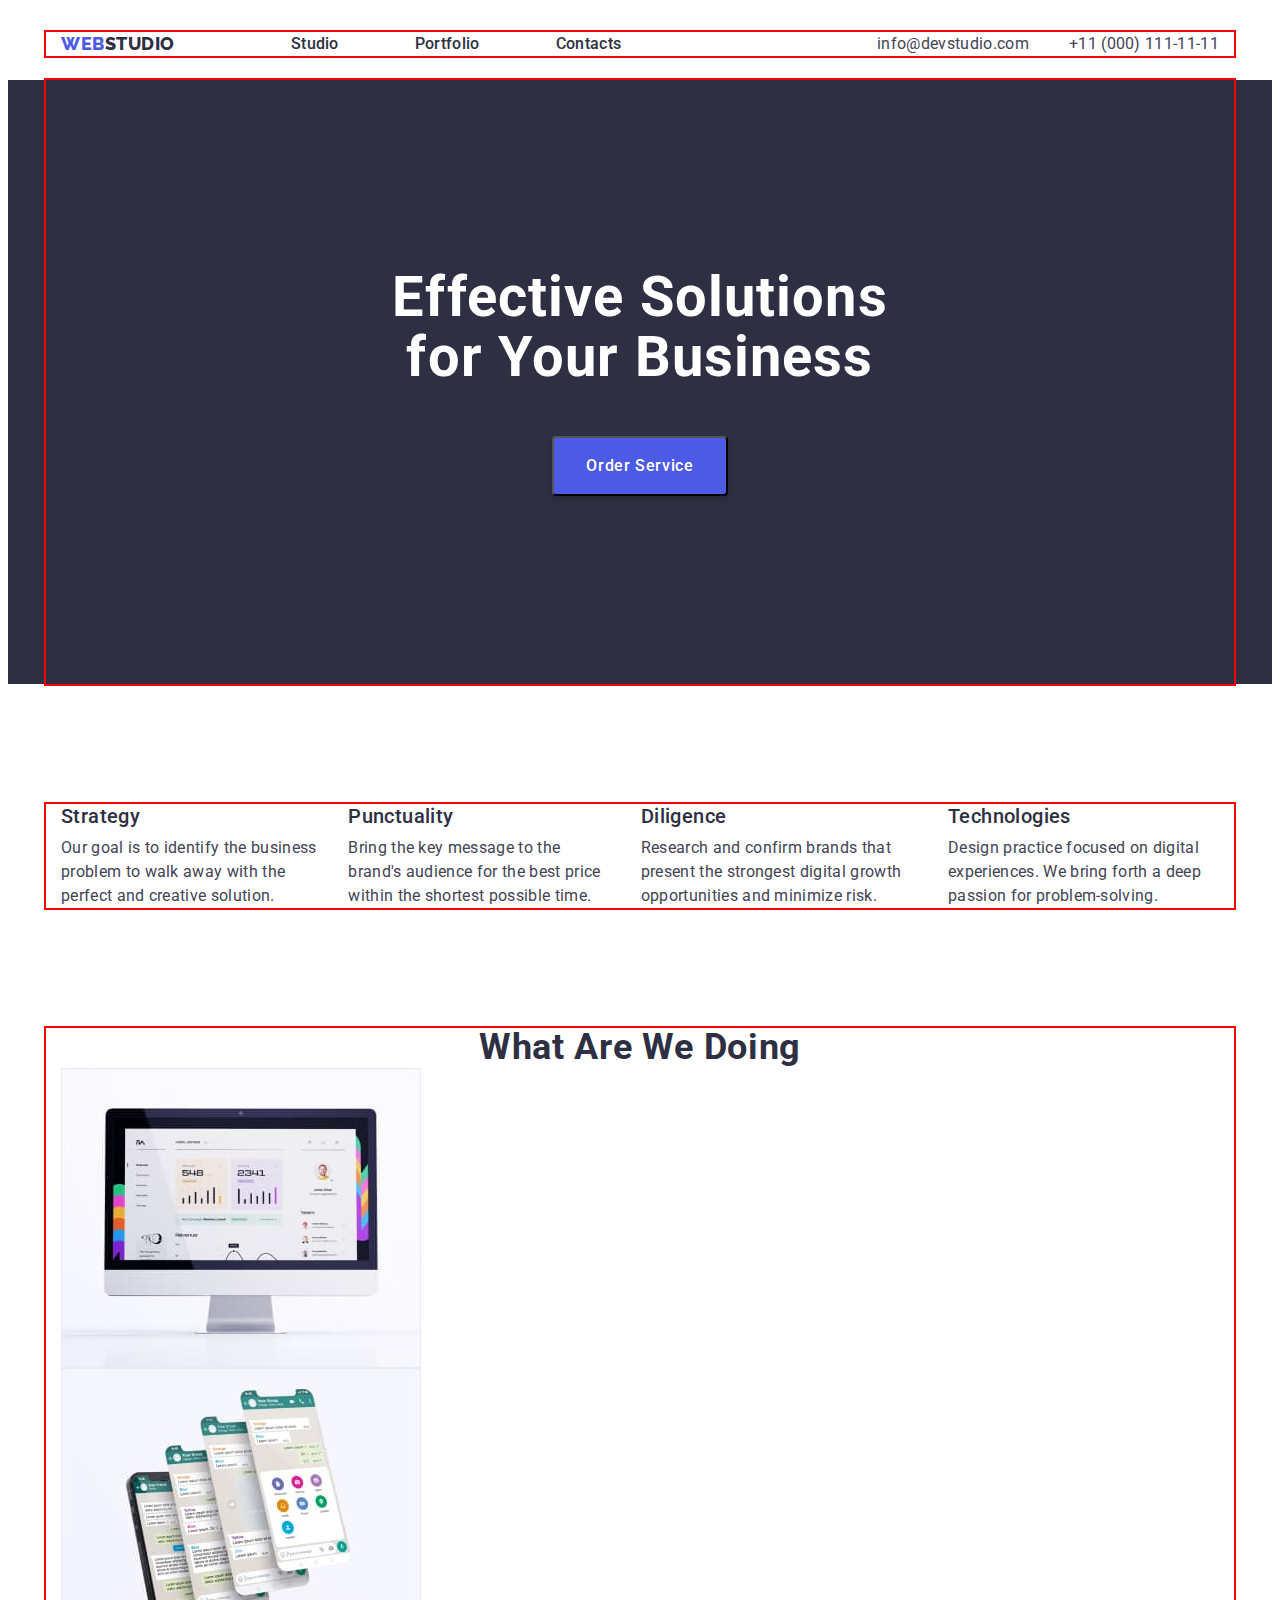
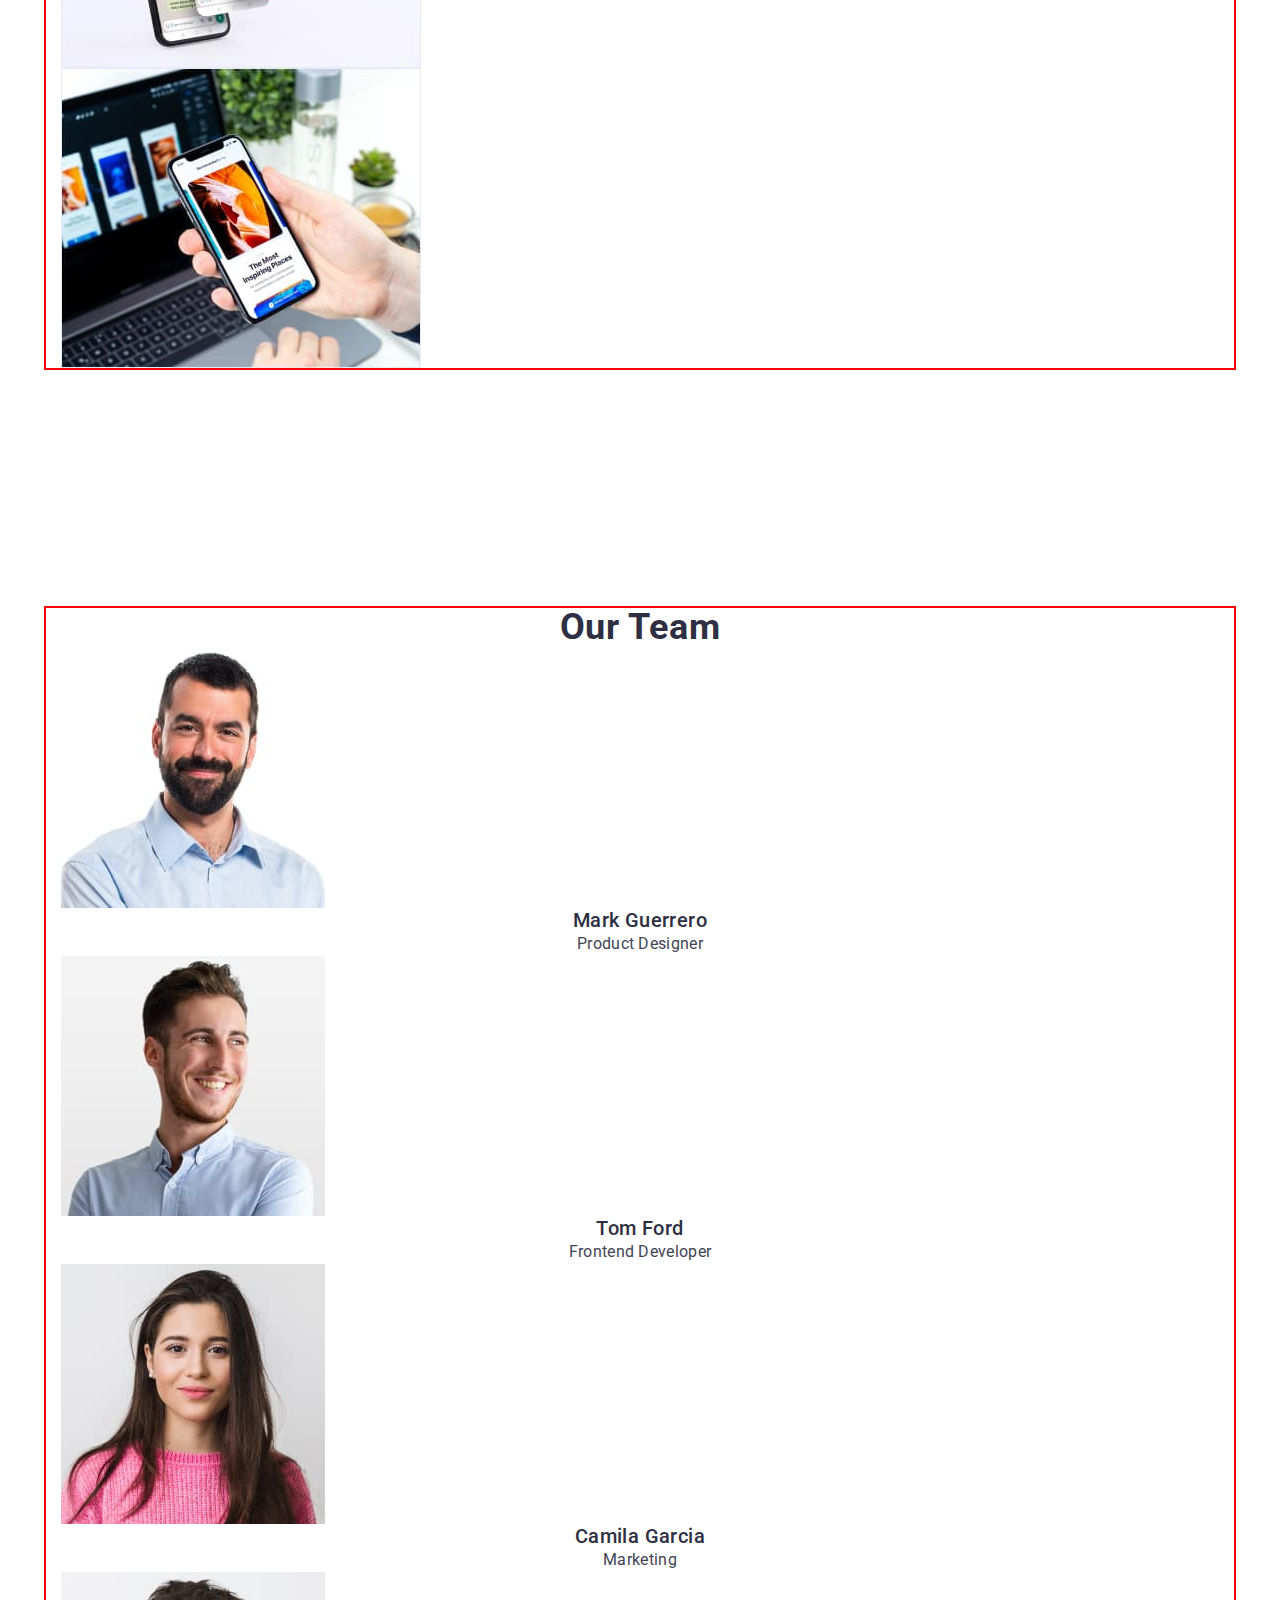
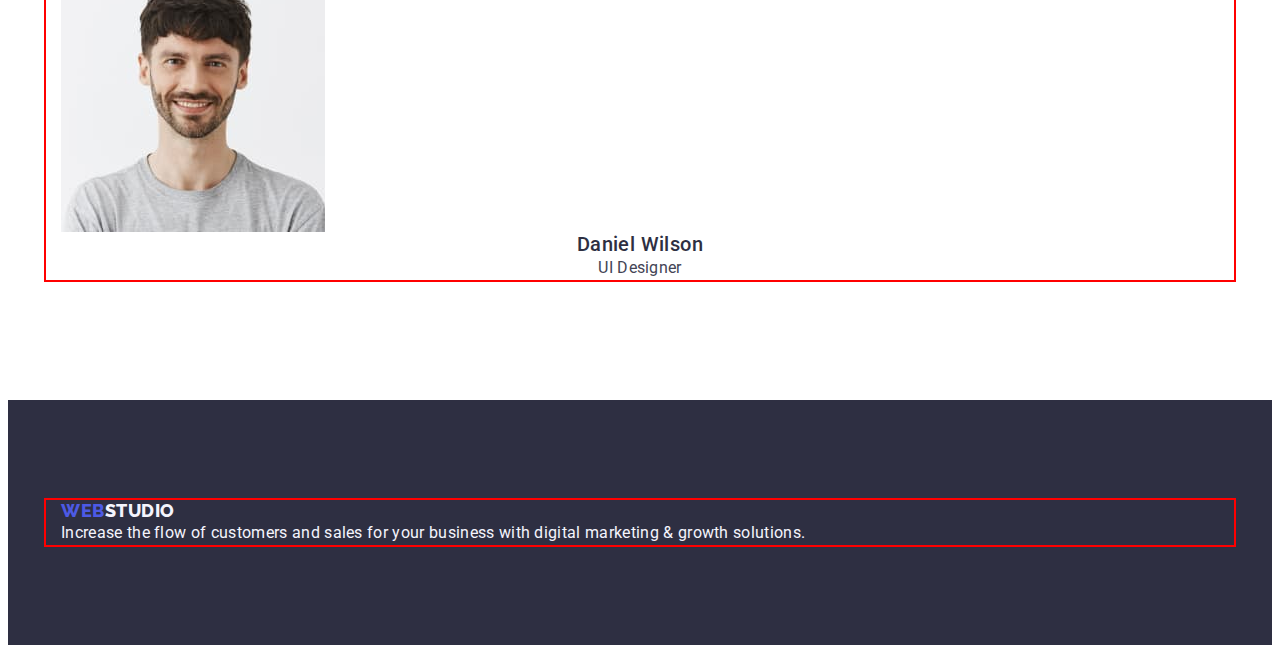
==== commit cd80d8db: "m" ====
--- a/index.html
+++ b/index.html
@@ -69,7 +69,7 @@
       <section class="advantages">
         <h2 hidden class="advantages-main-title">Our advantages</h2>
         <ul class="advantages-list list">
-          <div class="container">
+          <div class="container advantages-container">
             <li class="advantages-list-item">
               <h3 class="advantages-title">Strategy</h3>
               <p class="advantages-text">
@@ -105,7 +105,7 @@
       <!-- section 3 -->
 
       <section class="tasks">
-        <div class="container">
+        <div class="container tasks-container">
           <h2 class="tasks-title">What are we doing</h2>
           <ul class="tasks-list list">
             <li class="tasks-list-item">
--- a/css/styles.css
+++ b/css/styles.css
@@ -40,7 +40,7 @@
         text-transform: uppercase;
         color: var(--add-color);
         padding-left: 0px;
-        margin-right: 76px;
+       
 }
 .studio-span
 {color: var(--main-color);}
@@ -54,11 +54,10 @@
 
 .container {
    margin-left: auto;
-   margin-left: auto; 
+   margin-right: auto; 
    width: 1158px;
    padding-left: 15px;
    padding-right: 15px;
-   margin: 0 auto;
    outline: 2px solid red;}
 .head-container
 {display: flex;
@@ -74,50 +73,54 @@
 display: flex;
 gap: 40px;}
 .header-container
-{display: flex;
-align-items: center;
-justify-content: space-between;}
+{display: flex;}
 .header-list-nav {
-   margin-right: 40px;
+ display: flex;
 }
 .adress
-{margin-left: auto;
+{
+  
+   color: var(--link-color);
+}
+
+.hov:hover :focus
+{color:#404bbf}
+
+
+
+.links-nav {
+font-weight: 500;
+    font-size: 16px;
+    line-height: 1.5;
+     letter-spacing: 0.02em;
+ color: #2E2F42;
+
+
+}
+.links-nav:first-child{margin-left: 76px;}
+
+
+ .links-nav:hover{color:#404bbf}
+ .links-nav:focus{color: #404bbf}
+
+
+
+.adress-list{
+
+}
+
+.list-adress {
+   margin-left: auto;
    display: flex;
    color: var(--link-color);
-gap: 40px;}
-
-.hov:hover :focus
-{color:#404bbf}
-
-
-
-.links-nav {
-font-weight: 500;
-    font-size: 16px;
-    line-height: 1.5;
-     letter-spacing: 0.02em;
- color: #2E2F42;
-
-
-}
-.links-nav:first-child{margin-left: 76px;}
-
-
- .links-nav:hover{color:#404bbf}
- .links-nav:focus{color: #404bbf}
-
-
-
-.adress-list{
-
-}
-
-.list-adress {}
+   gap: 40px;
+
+}
 
 .adress-item{
    font-weight: 400;
-    font-size: 16px;
-    line-height: 1.5;
+   font-size: 16px;
+   line-height: 1.5;
      letter-spacing : 0.02em;
      color: #434455;
   }
@@ -141,45 +144,62 @@
 .container-solutions{
    background-color: #2E2F42;
    text-align: center;
-}
-
-         .solutions-title {font-weight: 700;
-            font-size: 56px;
-            line-height: 1.07;
-padding-top: 188px;
-padding-bottom: 292px;
-
-            letter-spacing: 0.02em;color: #FFFFFF;
-         margin-bottom: 48px; 
-         
-        
-         }
-    
-         .solutions-btn {font-family: "Roboto", sans-serif;
-            font-weight: 500;
-            font-size: 16px;
-            display: inline-block;
-            border-radius: 4px;
-            padding: 16px 32px;
-            background: var(--add-color);
-            box-shadow: 0px 4px 4px rgba(0, 0, 0, 0.15);
-            line-height: 1.5;
-             display: flex;
-            align-items: center;
-            letter-spacing: 0.04em;
-            cursor: pointer;
-             color: #FFFFFF;}
+   padding-top: 188px;
+   padding-bottom: 188px;
+}
+
+.solutions-title {
+font-weight: 700;
+font-size: 56px;
+line-height: 1.07;
+
+width: 496px;
+letter-spacing: 0.02em;
+color: #FFFFFF;
+text-align: center;
+ 
+margin-left: auto;
+margin-right: auto;
+ }
+    
+ .solutions-btn {font-family: "Roboto", sans-serif;
+font-weight: 500;
+font-size: 16px;
+display: inline-block;
+border-radius: 4px;
+padding: 16px 32px;
+background: var(--add-color);
+box-shadow: 0px 4px 4px rgba(0, 0, 0, 0.15);
+line-height: 1.5;
+display: flex;
+align-items: center;
+letter-spacing: 0.04em;
+cursor: pointer;
+color: #FFFFFF;
+margin-top: 48px;
+margin-left: auto;
+margin-right: auto;
+
+
+}
 
 /* SECTION TWO */
 .advantages{
    padding-top: 120px;
    padding-bottom: 120px;
 }
+.advantages-container{
+display: flex;
+gap: 24px;
+}
+
+
 .advantages-main-title {}
             
 .hidden {}
             
-.advantages-list {}
+.advantages-list {
+}
             
 .list {}
             
@@ -189,7 +209,8 @@
     font-size: 20px;
     line-height: 1.2;
      letter-spacing: 0.02em;
-    color: #2E2F42;}
+    color: #2E2F42;
+   margin-bottom: 8px;}
             
  .advantages-text {font-weight: 400;
     font-size: 16px;
@@ -198,6 +219,9 @@
     color: #434455;}
 
     /* SECTION THREE */
+    .tasks-container{
+      
+    }
     .tasks-title{
         font-weight: 700;
             font-size: 36px;
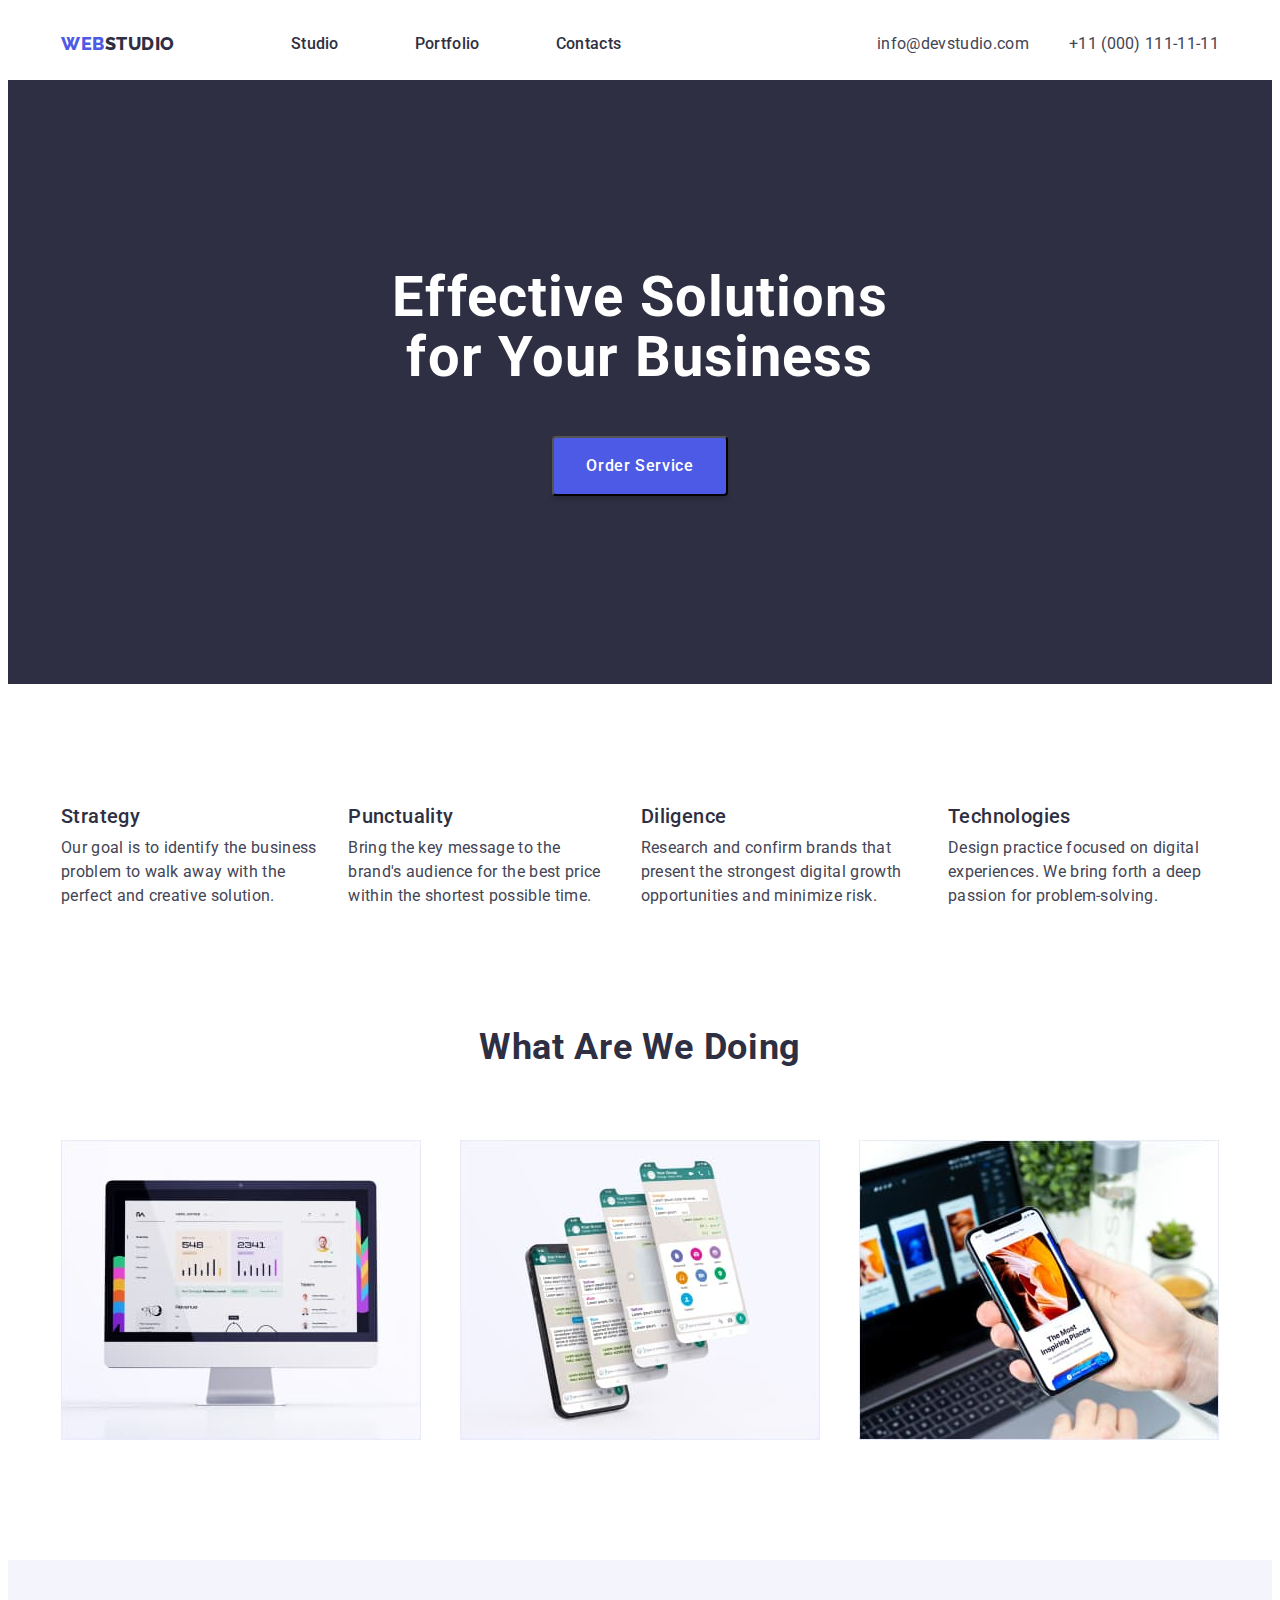
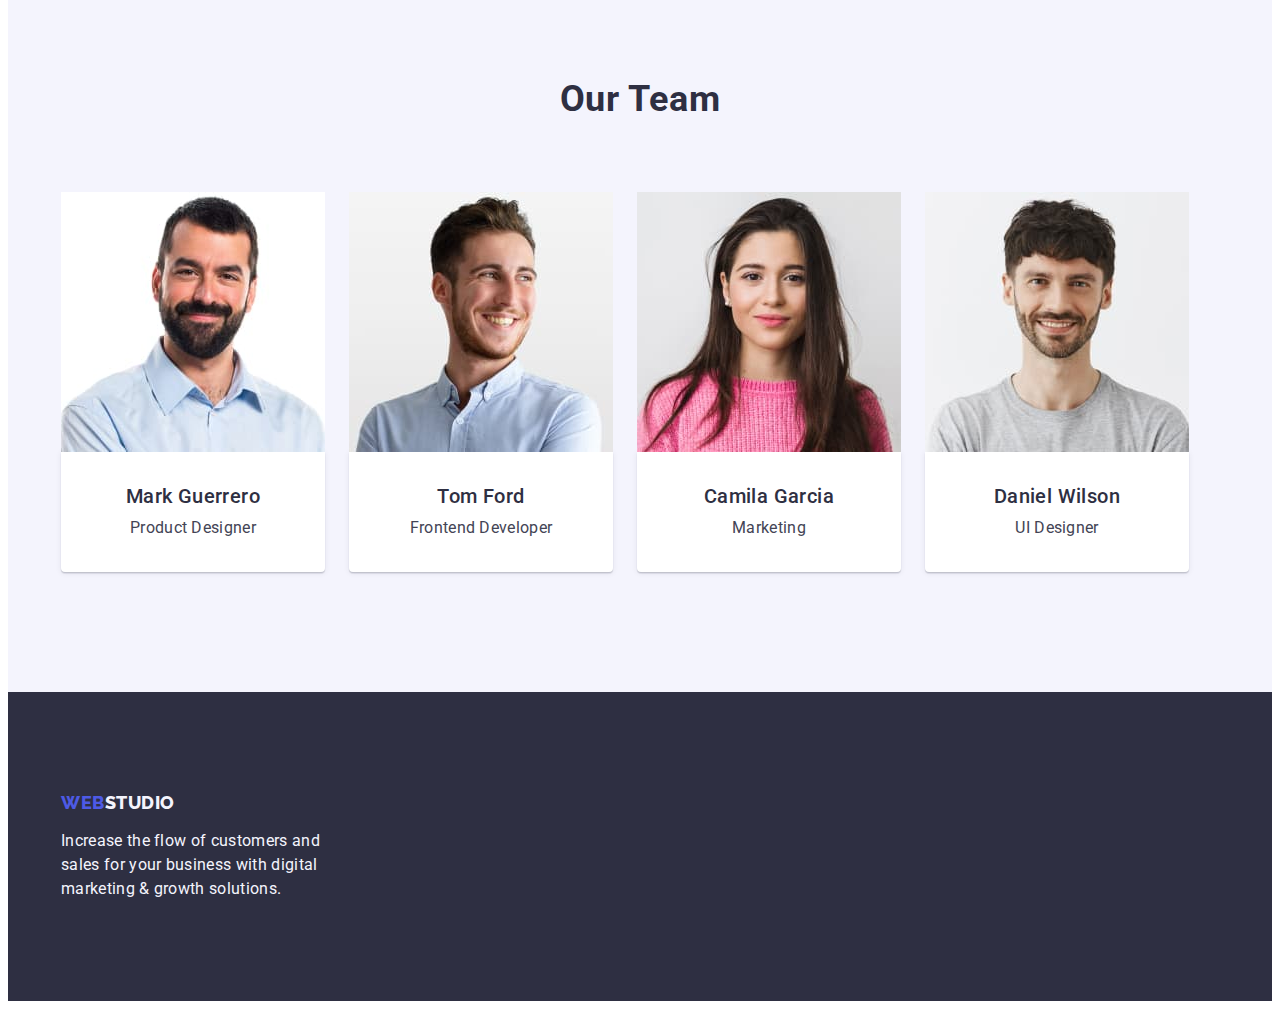
==== commit 8806b208: "html!!!!" ====
--- a/index.html
+++ b/index.html
@@ -137,7 +137,7 @@
       </section>
       <!-- section 4 -->
       <section class="team">
-        <div class="container">
+        <div class="container team-container">
           <h2 class="team-main-title">Our Team</h2>
           <ul class="team-list list">
             <li class="team-list-item">
@@ -147,8 +147,10 @@
                 alt="Worker Mark Guerrero"
                 width="264"
               />
-              <h3 class="team-item">Mark Guerrero</h3>
-              <p class="team-text">Product Designer</p>
+              <div class="team-worker">
+                <h3 class="team-item">Mark Guerrero</h3>
+                <p class="team-text">Product Designer</p>
+              </div>
             </li>
             <li class="team-list-item">
               <img
@@ -158,8 +160,10 @@
                 width="264"
               />
 
-              <h3 class="team-item">Tom Ford</h3>
-              <p class="team-text">Frontend Developer</p>
+              <div class="team-worker">
+                <h3 class="team-item">Tom Ford</h3>
+                <p class="team-text">Frontend Developer</p>
+              </div>
             </li>
             <li class="team-list-item">
               <img
@@ -168,9 +172,11 @@
                 alt="Worker Camila Garcia"
                 width="264"
               />
-              <h3 class="team-item">Camila Garcia</h3>
-
-              <p class="team-text">Marketing</p>
+              <div class="team-worker">
+                <h3 class="team-item">Camila Garcia</h3>
+
+                <p class="team-text">Marketing</p>
+              </div>
             </li>
             <li class="team-list-item">
               <img
@@ -179,9 +185,10 @@
                 alt="Worker Daniel Wilson"
                 width="264"
               />
-
-              <h3 class="team-item">Daniel Wilson</h3>
-              <p class="team-text">UI Designer</p>
+              <div class="team-worker">
+                <h3 class="team-item">Daniel Wilson</h3>
+                <p class="team-text">UI Designer</p>
+              </div>
             </li>
           </ul>
         </div>
@@ -189,7 +196,7 @@
     </main>
 
     <footer class="footer">
-      <div class="container">
+      <div class="container footer-container">
         <a class="logo link" href="./index.html"
           >Web <span class="studio-span link sspan">Studio</span>
         </a>
--- a/css/styles.css
+++ b/css/styles.css
@@ -57,8 +57,7 @@
    margin-right: auto; 
    width: 1158px;
    padding-left: 15px;
-   padding-right: 15px;
-   outline: 2px solid red;}
+   padding-right: 15px; }
 .head-container
 {display: flex;
 text-align: center;}
@@ -220,7 +219,7 @@
 
     /* SECTION THREE */
     .tasks-container{
-      
+
     }
     .tasks-title{
         font-weight: 700;
@@ -230,21 +229,32 @@
             letter-spacing: 0.02em;
             text-transform: capitalize;
          color: #2E2F42;
+         margin-bottom: 72px;
     }
         .tasks {
         
          padding-bottom: 120px;
+        
         }
     
-        .tasks-list {}
+        .tasks-list {display: flex;
+      gap: 24px;
+      justify-content: space-between;
+        }
     
         .tasks-list-item {}
     
         .tasks-img {}
 
         /*  SECTION FOUR*/
-   .team {padding-top: 120px;
-   padding-bottom: 120px;
+
+        .team-container{padding-top: 120px;
+         padding-bottom: 120px;
+         
+         }
+   .team {
+   background-color: #F4F4FD;
+ 
    }
 
    .team-main-title {font-weight: 700;
@@ -253,9 +263,19 @@
     text-align: center;
     letter-spacing: 0.02em;
     text-transform: capitalize;
-color: #2E2F42;}
-
-   .team-list {}
+color: #2E2F42;
+margin-bottom: 72px;}
+
+.team-worker {
+   background: #FFFFFF;
+   box-shadow: 0px 1px 6px rgba(46, 47, 66, 0.08), 0px 1px 1px rgba(46, 47, 66, 0.16), 0px 2px 1px rgba(46, 47, 66, 0.08);
+   border-radius: 0px 0px 4px 4px;
+   padding-top: 32px;
+   padding-bottom: 32px;
+}
+
+   .team-list {display: flex;
+   gap: 24px;}
 
    .team-list-item {}
 
@@ -264,10 +284,13 @@
    .team-item {font-weight: 500;
     font-size: 20px;
     line-height: 1.2;
-   
+   margin-bottom: 8px;
     text-align: center;
     letter-spacing: 0.02em;
- color: #2E2F42;}
+ color: #2E2F42;
+
+}
+
 
    .team-text {font-weight: 400;
     font-size: 16px;
@@ -279,16 +302,18 @@
  .footer {background-color: var(--background-color);
 padding-top: 100px;
 padding-bottom: 100px;
-
-
-}
-
+}
+.footer-container{
+
+   display: block;
+}
  .fotter-link {}
 
  .fotter-text {font-weight: 400;
     font-size: 16px;
     line-height: 1.5;
-   
+   width: 264px;
+   margin-top: 16px;
     letter-spacing: 0.02em;
   color: #F4F4FD;}
   .sspan{color: #f4f4fd}
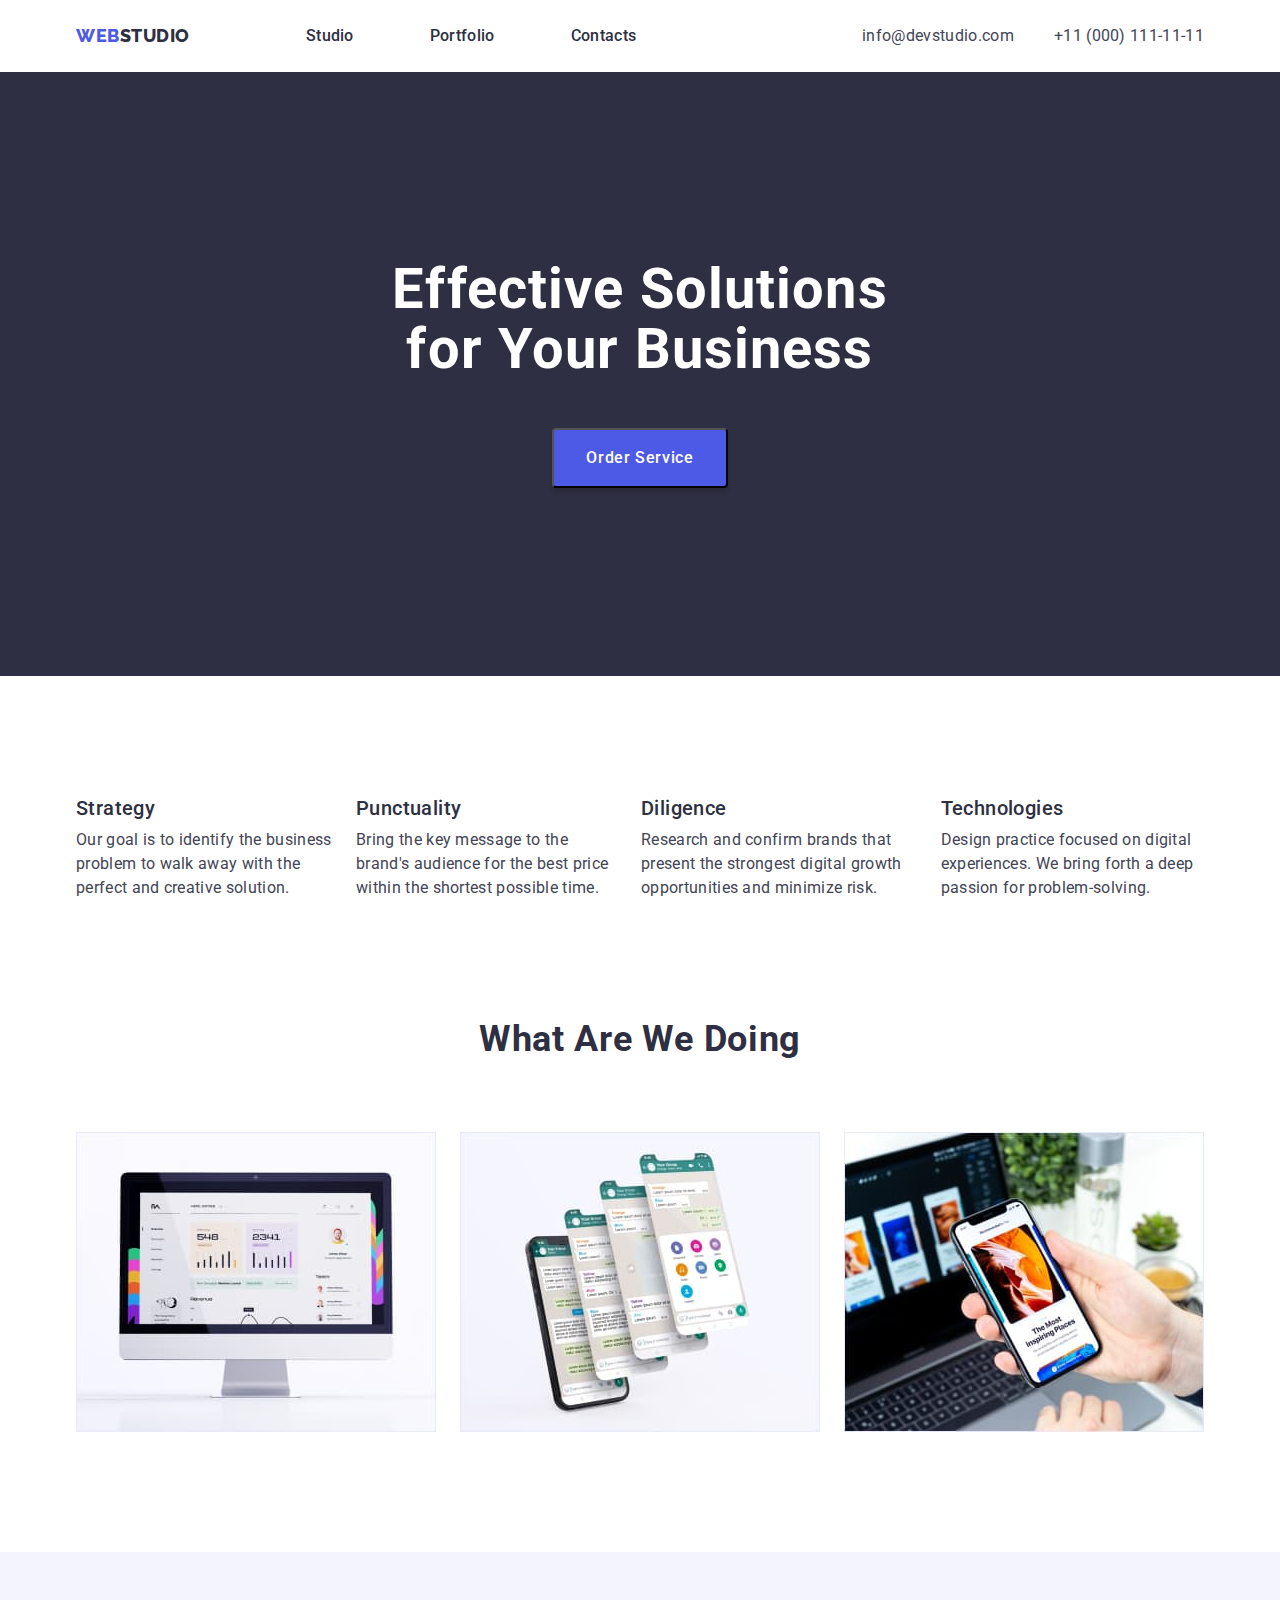
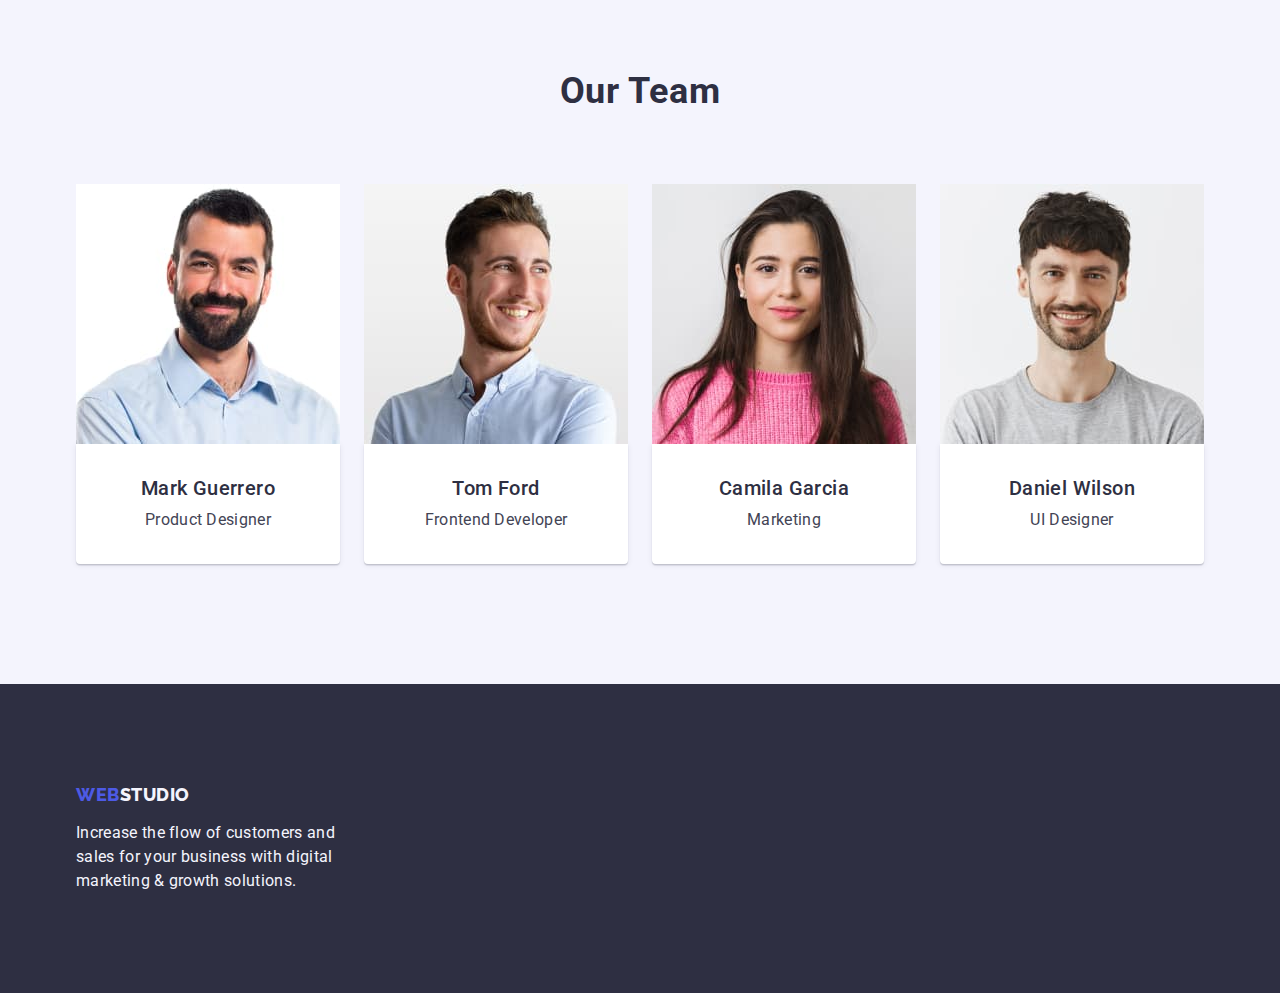
==== commit 95361767: "portfolio" ====
--- a/index.html
+++ b/index.html
@@ -12,7 +12,7 @@
     />
     <link
       rel="stylesheet"
-      href="node_modules/modern-normalize/modern-normalize.css"
+      href="https://cdnjs.cloudflare.com/ajax/libs/modern-normalize/1.1.0/modern-normalize.css"
     />
     <link rel="stylesheet" href="./css/styles.css" />
     <title>Studio</title>
--- a/css/styles.css
+++ b/css/styles.css
@@ -57,7 +57,9 @@
    margin-right: auto; 
    width: 1158px;
    padding-left: 15px;
-   padding-right: 15px; }
+   padding-right: 15px;
+   
+}
 .head-container
 {display: flex;
 text-align: center;}
@@ -324,6 +326,9 @@
   /* SECTION */
   .list {list-style: none}
 
+  .buttons-cont{display: flex;
+   
+  }
   .btn {font-family: "Roboto", sans-serif;
     font-style: normal;
     font-weight: 500;
@@ -341,21 +346,54 @@
 }
 
  /* section img */
- .images {}
-
- .images-list {}
+
+ .pics-container{
+   display: flex;
+
+ }
+ .btns-list-cont{display: flex;
+padding-top: 96px;
+padding-bottom: 72px;
+justify-content: center;
+margin: 0 auto;
+gap: 24px;
+
+}
+ .images {display: flex;
+justify-content:space-between;
+gap: 24px;
+}
+
+ .images-list {display: flex;
+   justify-content: space-between;
+}
 
  .images-img {}
 
- .images-title {font-weight: 500;
+ .images-title {
+   padding-bottom: 8px;
+   padding-left: 16px;
+   
+   font-weight: 500;
     font-size: 20px;
     line-height: 1.2;
     letter-spacing: 0.02em;
  color: #2E2F42;}
 
+
+ .portf-text-img{
+padding-top: 32px;
+padding-bottom: 32px;
+background: #FFFFFF;
+ 
+   border: 1px solid #E7E9FC;
+ }
+
+
  .images-text {font-weight: 400;
     font-size: 16px;
     line-height: 1.5;
     letter-spacing: 0.02em;
+    padding-left: 16px;
  color: #434455;}
  .link{text-decoration: none}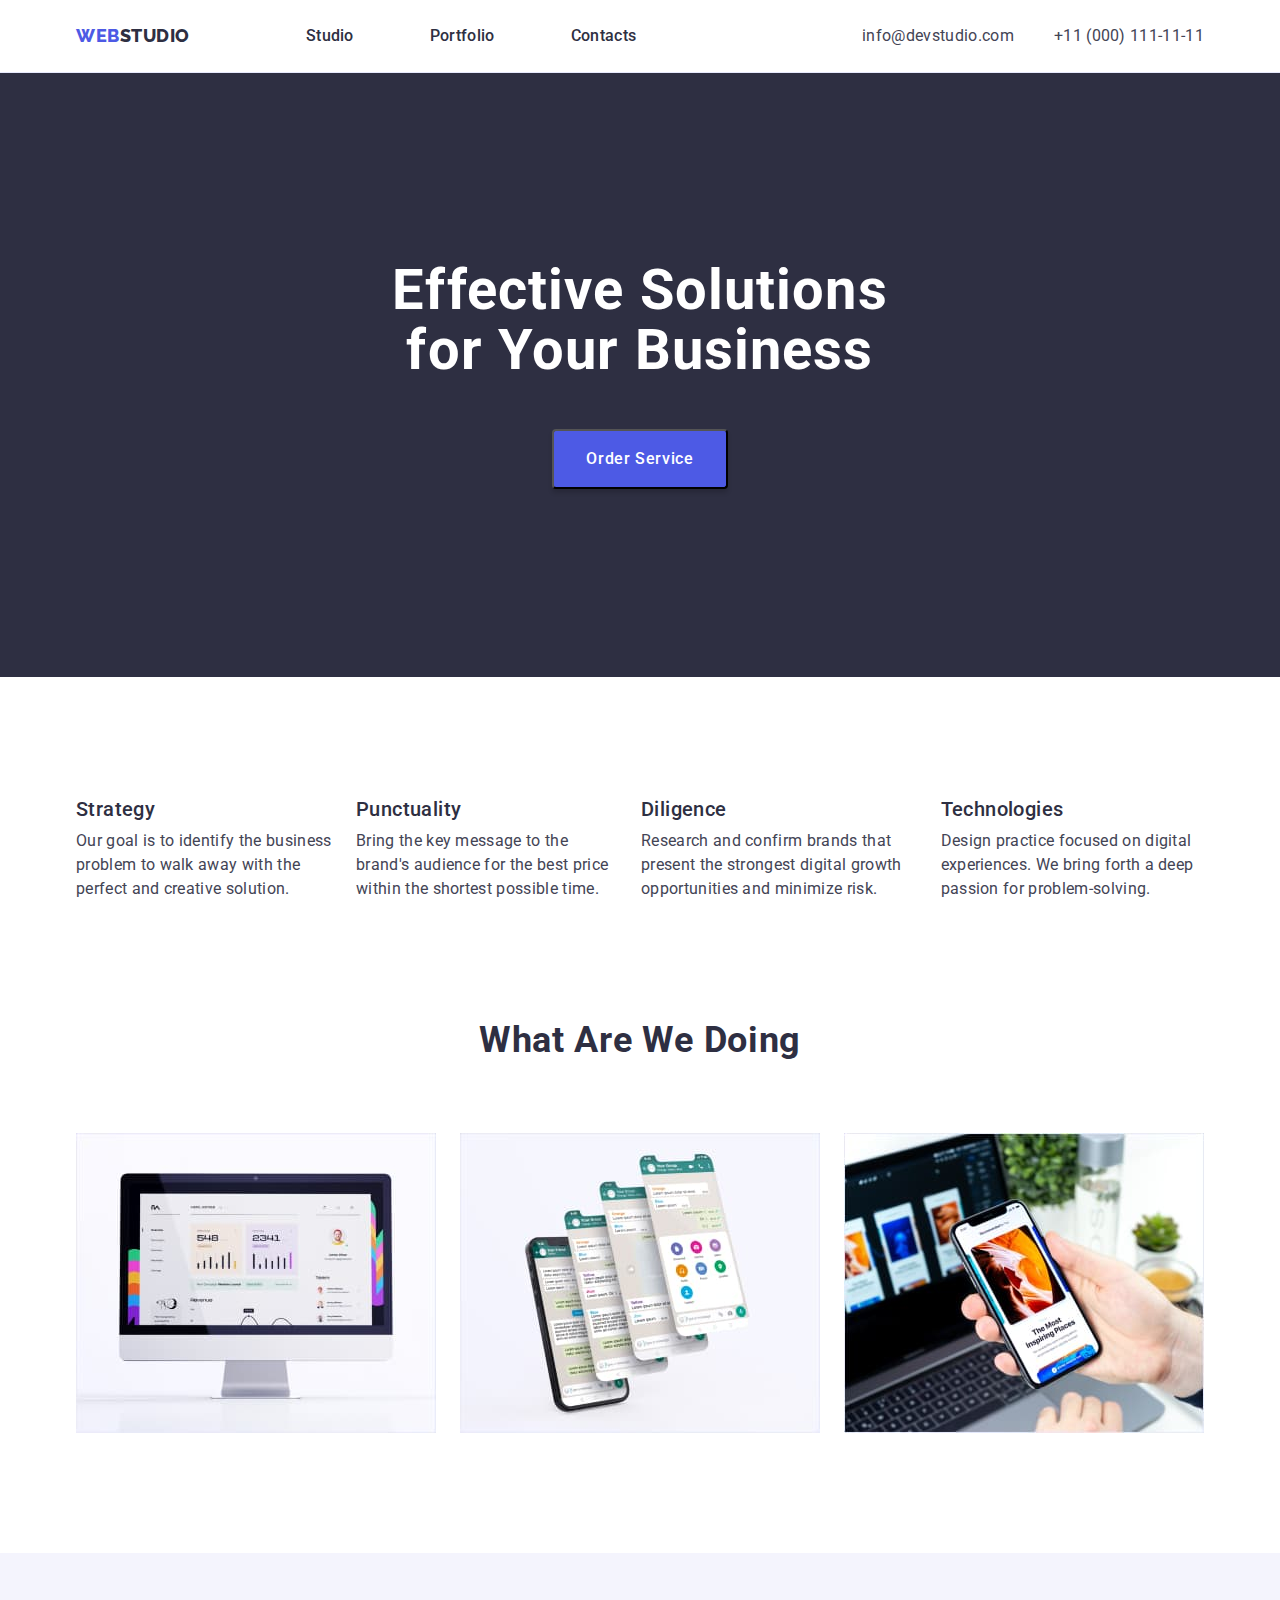
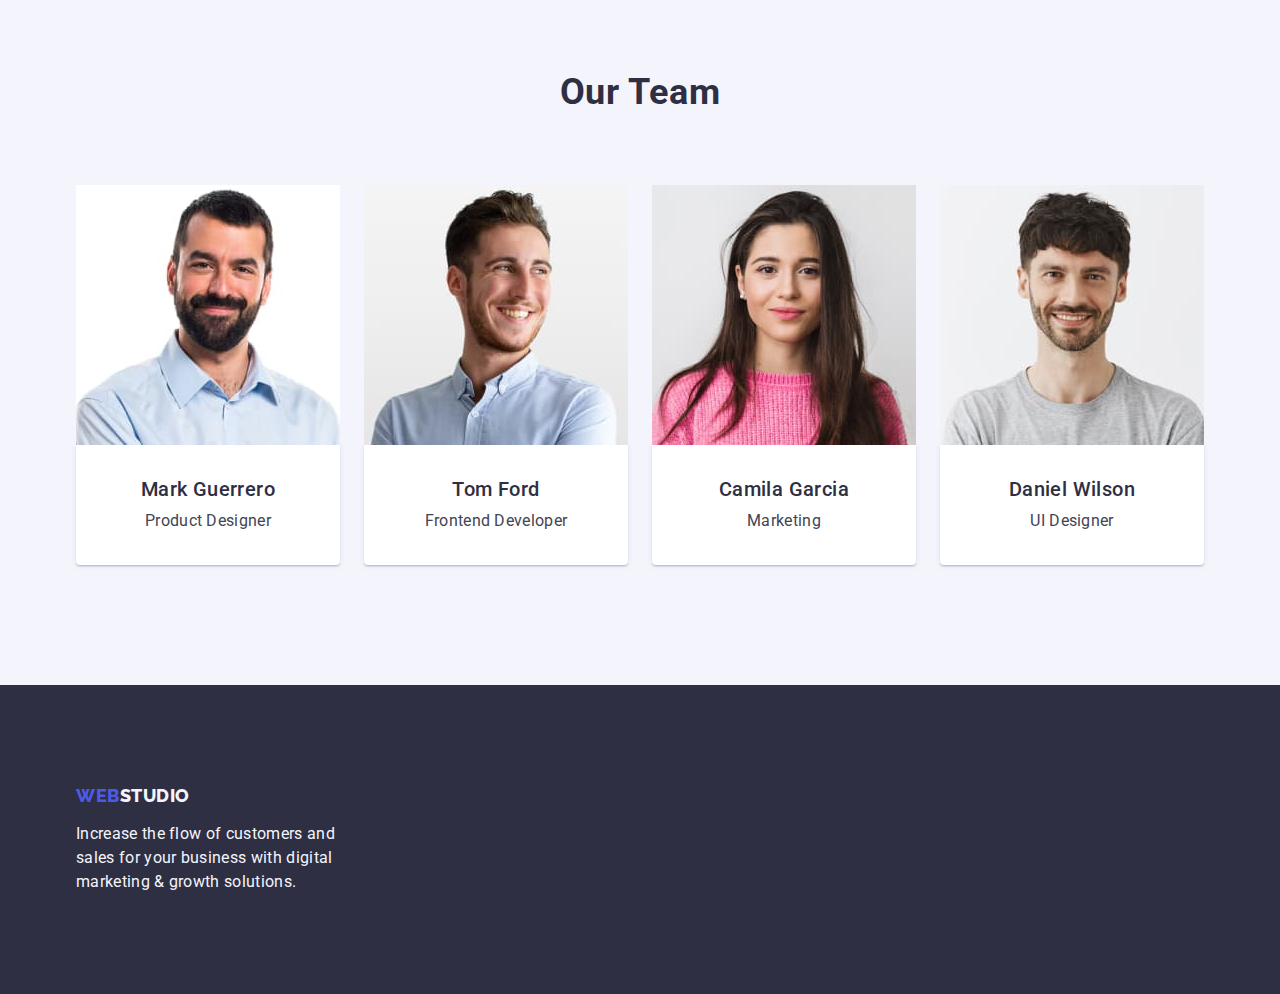
==== commit 67fb1397: "k" ====
--- a/index.html
+++ b/index.html
@@ -19,6 +19,7 @@
   </head>
   <body>
     <!-- Header -->
+
     <header class="header head-container">
       <div class="container header-container">
         <nav class="header-nav">
@@ -102,7 +103,7 @@
         </ul>
       </section>
 
-      <!-- section 3 -->
+      <!-- section 3 tasks -->
 
       <section class="tasks">
         <div class="container tasks-container">
--- a/css/styles.css
+++ b/css/styles.css
@@ -1,399 +1,440 @@
-body{
-    font-family: "Roboto", sans-serif;
-    color: #434455;
-
-}
-:root { --add-color:#4d5ae5}
-:root {--main-color:#2e2f42}
-:root{--link-color:#434455}
-:root{--background-color:#2e2f42}
+body {
+  font-family: 'Roboto', sans-serif;
+  color: #434455;
+}
+:root {
+  --add-color: #4d5ae5;
+}
+:root {
+  --main-color: #2e2f42;
+}
+:root {
+  --link-color: #434455;
+}
+:root {
+  --background-color: #2e2f42;
+}
 p,
 h1,
 h2,
 h3,
 h4,
 h5,
-h6{margin: 0;}
-
-ul{
-   padding-left: 0;
-   margin: 0;
-}
-button
-{cursor: pointer;}
-
-address
-{font-style: normal;}
-
-img{display: block;}
+h6 {
+  margin: 0;
+}
+
+ul {
+  padding-left: 0;
+  margin: 0;
+}
+button {
+  cursor: pointer;
+}
+
+address {
+  font-style: normal;
+}
+
+img {
+  display: block;
+}
 /* main */
 
-.logo{
-    font-family: 'Raleway', sans-serif;
-        font-style: normal;
-        font-weight: 800;
-        font-size: 18px;
-        line-height: 1.17;
-        display: flex;
-        align-items: center;
-        letter-spacing: 0.03em;
-        text-transform: uppercase;
-        color: var(--add-color);
-        padding-left: 0px;
-       
-}
-.studio-span
-{color: var(--main-color);}
-
-
-.list
-{list-style: none}
-
-.link
-{ text-decoration: none}
+.logo {
+  font-family: 'Raleway', sans-serif;
+  font-style: normal;
+  font-weight: 800;
+  font-size: 18px;
+  line-height: 1.17;
+  display: flex;
+  align-items: center;
+  letter-spacing: 0.03em;
+  text-transform: uppercase;
+  color: var(--add-color);
+  padding-left: 0px;
+}
+.studio-span {
+  color: var(--main-color);
+}
+
+.list {
+  list-style: none;
+}
+
+.link {
+  text-decoration: none;
+}
 
 .container {
-   margin-left: auto;
-   margin-right: auto; 
-   width: 1158px;
-   padding-left: 15px;
-   padding-right: 15px;
-   
-}
-.head-container
-{display: flex;
-text-align: center;}
-.header 
-{ padding-top: 24px;
-   padding-bottom: 24px;
-background-color:FFFFFF;}
-.header-nav 
-{ margin-right: auto;
-   justify-content: center;
-   background-color: #FFFFFF;
-display: flex;
-gap: 40px;}
-.header-container
-{display: flex;}
+  margin-left: auto;
+  margin-right: auto;
+  width: 1158px;
+  padding-left: 15px;
+  padding-right: 15px;
+}
+.head-container {
+  display: flex;
+  text-align: center;
+  border-bottom: 1px solid #e7e9fc;
+}
+.header {
+  padding-top: 24px;
+  padding-bottom: 24px;
+  background-color: FFFFFF;
+}
+.header-nav {
+  margin-right: auto;
+  justify-content: center;
+  background-color: #ffffff;
+  display: flex;
+  gap: 40px;
+}
+.header-container {
+  display: flex;
+}
 .header-list-nav {
- display: flex;
-}
-.adress
-{
-  
-   color: var(--link-color);
-}
-
-.hov:hover :focus
-{color:#404bbf}
-
-
+  display: flex;
+}
+.adress {
+  color: var(--link-color);
+}
+
+.hov:hover :focus {
+  color: #404bbf;
+}
 
 .links-nav {
-font-weight: 500;
-    font-size: 16px;
-    line-height: 1.5;
-     letter-spacing: 0.02em;
- color: #2E2F42;
-
-
-}
-.links-nav:first-child{margin-left: 76px;}
-
-
- .links-nav:hover{color:#404bbf}
- .links-nav:focus{color: #404bbf}
-
-
-
-.adress-list{
-
+  font-weight: 500;
+  font-size: 16px;
+  line-height: 1.5;
+  letter-spacing: 0.02em;
+  color: #2e2f42;
+}
+.links-nav:first-child {
+  margin-left: 76px;
+}
+
+.links-nav:hover {
+  color: #404bbf;
+}
+.links-nav:focus {
+  color: #404bbf;
+}
+
+.adress-list {
 }
 
 .list-adress {
-   margin-left: auto;
-   display: flex;
-   color: var(--link-color);
-   gap: 40px;
-
-}
-
-.adress-item{
-   font-weight: 400;
-   font-size: 16px;
-   line-height: 1.5;
-     letter-spacing : 0.02em;
-     color: #434455;
-  }
-   
-
-
-     .adress-link:hover{color: #404bbf}
-     .adress-link:focus{color: #404bbf}
-         
-     .adress-link
-     {color: var(--link-color);
-    
- 
-   }
-
-     /* SECTION ONE */
-         .solutions {background-color: var(--background-color);
-         
-         }
-    
-.container-solutions{
-   background-color: #2E2F42;
-   text-align: center;
-   padding-top: 188px;
-   padding-bottom: 188px;
+  margin-left: auto;
+  display: flex;
+  color: var(--link-color);
+  gap: 40px;
+}
+
+.adress-item {
+  font-weight: 400;
+  font-size: 16px;
+  line-height: 1.5;
+  letter-spacing: 0.02em;
+  color: #434455;
+}
+
+.adress-link:hover {
+  color: #404bbf;
+}
+.adress-link:focus {
+  color: #404bbf;
+}
+
+.adress-link {
+  color: var(--link-color);
+}
+
+/* SECTION ONE */
+.solutions {
+  background-color: var(--background-color);
+}
+
+.container-solutions {
+  background-color: #2e2f42;
+  text-align: center;
+  padding-top: 188px;
+  padding-bottom: 188px;
 }
 
 .solutions-title {
-font-weight: 700;
-font-size: 56px;
-line-height: 1.07;
-
-width: 496px;
-letter-spacing: 0.02em;
-color: #FFFFFF;
-text-align: center;
- 
-margin-left: auto;
-margin-right: auto;
- }
-    
- .solutions-btn {font-family: "Roboto", sans-serif;
-font-weight: 500;
-font-size: 16px;
-display: inline-block;
-border-radius: 4px;
-padding: 16px 32px;
-background: var(--add-color);
-box-shadow: 0px 4px 4px rgba(0, 0, 0, 0.15);
-line-height: 1.5;
-display: flex;
-align-items: center;
-letter-spacing: 0.04em;
-cursor: pointer;
-color: #FFFFFF;
-margin-top: 48px;
-margin-left: auto;
-margin-right: auto;
-
-
+  font-weight: 700;
+  font-size: 56px;
+  line-height: 1.07;
+
+  width: 496px;
+  letter-spacing: 0.02em;
+  color: #ffffff;
+  text-align: center;
+
+  margin-left: auto;
+  margin-right: auto;
+}
+
+.solutions-btn {
+  font-family: 'Roboto', sans-serif;
+  font-weight: 500;
+  font-size: 16px;
+  display: inline-block;
+  border-radius: 4px;
+  padding: 16px 32px;
+  background: var(--add-color);
+  box-shadow: 0px 4px 4px rgba(0, 0, 0, 0.15);
+  line-height: 1.5;
+  display: flex;
+  align-items: center;
+  letter-spacing: 0.04em;
+  cursor: pointer;
+  color: #ffffff;
+  margin-top: 48px;
+  margin-left: auto;
+  margin-right: auto;
 }
 
 /* SECTION TWO */
-.advantages{
-   padding-top: 120px;
-   padding-bottom: 120px;
-}
-.advantages-container{
-display: flex;
-gap: 24px;
-}
-
-
-.advantages-main-title {}
-            
-.hidden {}
-            
+.advantages {
+  padding-top: 120px;
+  padding-bottom: 120px;
+}
+.advantages-container {
+  display: flex;
+  gap: 24px;
+}
+
+.advantages-main-title {
+}
+
+.hidden {
+}
+
 .advantages-list {
 }
-            
-.list {}
-            
-.advantages-list-item {}
-            
-.advantages-title {font-weight: 500;
-    font-size: 20px;
-    line-height: 1.2;
-     letter-spacing: 0.02em;
-    color: #2E2F42;
-   margin-bottom: 8px;}
-            
- .advantages-text {font-weight: 400;
-    font-size: 16px;
-    line-height: 1.5;
-     letter-spacing: 0.02em;
-    color: #434455;}
-
-    /* SECTION THREE */
-    .tasks-container{
-
-    }
-    .tasks-title{
-        font-weight: 700;
-            font-size: 36px;
-            line-height: 1.11;
-           text-align: center;
-            letter-spacing: 0.02em;
-            text-transform: capitalize;
-         color: #2E2F42;
-         margin-bottom: 72px;
-    }
-        .tasks {
-        
-         padding-bottom: 120px;
-        
-        }
-    
-        .tasks-list {display: flex;
-      gap: 24px;
-      justify-content: space-between;
-        }
-    
-        .tasks-list-item {}
-    
-        .tasks-img {}
-
-        /*  SECTION FOUR*/
-
-        .team-container{padding-top: 120px;
-         padding-bottom: 120px;
-         
-         }
-   .team {
-   background-color: #F4F4FD;
- 
-   }
-
-   .team-main-title {font-weight: 700;
-    font-size: 36px;
-    line-height: 1.11;
-    text-align: center;
-    letter-spacing: 0.02em;
-    text-transform: capitalize;
-color: #2E2F42;
-margin-bottom: 72px;}
+
+.list {
+}
+
+.advantages-list-item {
+}
+
+.advantages-title {
+  font-weight: 500;
+  font-size: 20px;
+  line-height: 1.2;
+  letter-spacing: 0.02em;
+  color: #2e2f42;
+  margin-bottom: 8px;
+}
+
+.advantages-text {
+  font-weight: 400;
+  font-size: 16px;
+  line-height: 1.5;
+  letter-spacing: 0.02em;
+  color: #434455;
+}
+
+/* SECTION THREE */
+.tasks-container {
+}
+.tasks-title {
+  font-weight: 700;
+  font-size: 36px;
+  line-height: 1.11;
+  text-align: center;
+  letter-spacing: 0.02em;
+  text-transform: capitalize;
+  color: #2e2f42;
+  margin-bottom: 72px;
+}
+.tasks {
+  padding-bottom: 120px;
+}
+
+.tasks-list {
+  display: flex;
+  gap: 24px;
+  justify-content: space-between;
+}
+
+.tasks-list-item {
+}
+
+.tasks-img {
+}
+
+/*  SECTION FOUR*/
+
+.team-container {
+  padding-top: 120px;
+  padding-bottom: 120px;
+}
+.team {
+  background-color: #f4f4fd;
+}
+
+.team-main-title {
+  font-weight: 700;
+  font-size: 36px;
+  line-height: 1.11;
+  text-align: center;
+  letter-spacing: 0.02em;
+  text-transform: capitalize;
+  color: #2e2f42;
+  margin-bottom: 72px;
+}
 
 .team-worker {
-   background: #FFFFFF;
-   box-shadow: 0px 1px 6px rgba(46, 47, 66, 0.08), 0px 1px 1px rgba(46, 47, 66, 0.16), 0px 2px 1px rgba(46, 47, 66, 0.08);
-   border-radius: 0px 0px 4px 4px;
-   padding-top: 32px;
-   padding-bottom: 32px;
-}
-
-   .team-list {display: flex;
-   gap: 24px;}
-
-   .team-list-item {}
-
-   .team-img {}
-
-   .team-item {font-weight: 500;
-    font-size: 20px;
-    line-height: 1.2;
-   margin-bottom: 8px;
-    text-align: center;
-    letter-spacing: 0.02em;
- color: #2E2F42;
-
-}
-
-
-   .team-text {font-weight: 400;
-    font-size: 16px;
-    line-height: 1.5;
-    text-align: center;
-    letter-spacing: 0.02em;
- color: #434455;}
- /* FOOTER */
- .footer {background-color: var(--background-color);
-padding-top: 100px;
-padding-bottom: 100px;
-}
-.footer-container{
-
-   display: block;
-}
- .fotter-link {}
-
- .fotter-text {font-weight: 400;
-    font-size: 16px;
-    line-height: 1.5;
-   width: 264px;
-   margin-top: 16px;
-    letter-spacing: 0.02em;
-  color: #F4F4FD;}
-  .sspan{color: #f4f4fd}
-
-
-
-  /* portfolio */
-  /* SECTION */
-  .list {list-style: none}
-
-  .buttons-cont{display: flex;
-   
-  }
-  .btn {font-family: "Roboto", sans-serif;
-    font-style: normal;
-    font-weight: 500;
-    font-size: 16px;
-    line-height: 1.5;
-   display: flex;
-    align-items: center;
-    text-align: center;
-    letter-spacing: 0.04em;
-    cursor: pointer;
- color:var(--add-color);
-border: 1px solid #E7E9FC;
-   border-radius: 4px;
-   padding: 12px 24px;
-}
-
- /* section img */
-
- .pics-container{
-   display: flex;
-
- }
- .btns-list-cont{display: flex;
-padding-top: 96px;
-padding-bottom: 72px;
-justify-content: center;
-margin: 0 auto;
-gap: 24px;
-
-}
- .images {display: flex;
-justify-content:space-between;
-gap: 24px;
-}
-
- .images-list {display: flex;
-   justify-content: space-between;
-}
-
- .images-img {}
-
- .images-title {
-   padding-bottom: 8px;
-   padding-left: 16px;
-   
-   font-weight: 500;
-    font-size: 20px;
-    line-height: 1.2;
-    letter-spacing: 0.02em;
- color: #2E2F42;}
-
-
- .portf-text-img{
-padding-top: 32px;
-padding-bottom: 32px;
-background: #FFFFFF;
- 
-   border: 1px solid #E7E9FC;
- }
-
-
- .images-text {font-weight: 400;
-    font-size: 16px;
-    line-height: 1.5;
-    letter-spacing: 0.02em;
-    padding-left: 16px;
- color: #434455;}
- .link{text-decoration: none}+  background: #ffffff;
+  box-shadow: 0px 1px 6px rgba(46, 47, 66, 0.08),
+    0px 1px 1px rgba(46, 47, 66, 0.16), 0px 2px 1px rgba(46, 47, 66, 0.08);
+  border-radius: 0px 0px 4px 4px;
+  padding-top: 32px;
+  padding-bottom: 32px;
+}
+
+.team-list {
+  display: flex;
+  gap: 24px;
+}
+
+.team-list-item {
+}
+
+.team-img {
+}
+
+.team-item {
+  font-weight: 500;
+  font-size: 20px;
+  line-height: 1.2;
+  margin-bottom: 8px;
+  text-align: center;
+  letter-spacing: 0.02em;
+  color: #2e2f42;
+}
+
+.team-text {
+  font-weight: 400;
+  font-size: 16px;
+  line-height: 1.5;
+  text-align: center;
+  letter-spacing: 0.02em;
+  color: #434455;
+}
+/* FOOTER */
+.footer {
+  background-color: var(--background-color);
+  padding-top: 100px;
+  padding-bottom: 100px;
+}
+.footer-container {
+  display: block;
+}
+.fotter-link {
+}
+
+.fotter-text {
+  font-weight: 400;
+  font-size: 16px;
+  line-height: 1.5;
+  width: 264px;
+  margin-top: 16px;
+  letter-spacing: 0.02em;
+  color: #f4f4fd;
+}
+.sspan {
+  color: #f4f4fd;
+}
+
+/* portfolio */
+/* SECTION */
+.list {
+  list-style: none;
+}
+
+.buttons-cont {
+  display: flex;
+}
+.btn {
+  font-family: 'Roboto', sans-serif;
+  font-style: normal;
+  font-weight: 500;
+  font-size: 16px;
+  line-height: 1.5;
+  display: flex;
+  align-items: center;
+  text-align: center;
+  letter-spacing: 0.04em;
+  cursor: pointer;
+  color: var(--add-color);
+  border: 1px solid #e7e9fc;
+  border-radius: 4px;
+  padding: 12px 24px;
+}
+
+/* section img */
+
+.pics-container {
+  display: flex;
+}
+.btns-list-cont {
+  display: flex;
+  padding-top: 96px;
+  padding-bottom: 72px;
+  justify-content: center;
+  margin: 0 auto;
+  gap: 24px;
+}
+.images {
+  display: flex;
+  justify-content: space-between;
+  gap: 24px;
+  margin-bottom: 48px;
+}
+
+.images-list {
+  display: flex;
+  justify-content: space-between;
+}
+
+.images-img {
+}
+
+.images-title {
+  padding-bottom: 8px;
+  padding-left: 16px;
+
+  font-weight: 500;
+  font-size: 20px;
+  line-height: 1.2;
+  letter-spacing: 0.02em;
+  color: #2e2f42;
+}
+
+.portf-text-img {
+  padding-top: 32px;
+  padding-bottom: 32px;
+  background: #ffffff;
+
+  border-bottom: 1px solid #e7e9fc;
+  border-left: 1px solid #e7e9fc;
+  border-right: 1px solid #e7e9fc;
+}
+
+.images-text {
+  font-weight: 400;
+  font-size: 16px;
+  line-height: 1.5;
+  letter-spacing: 0.02em;
+  padding-left: 16px;
+  color: #434455;
+}
+.link {
+  text-decoration: none;
+}
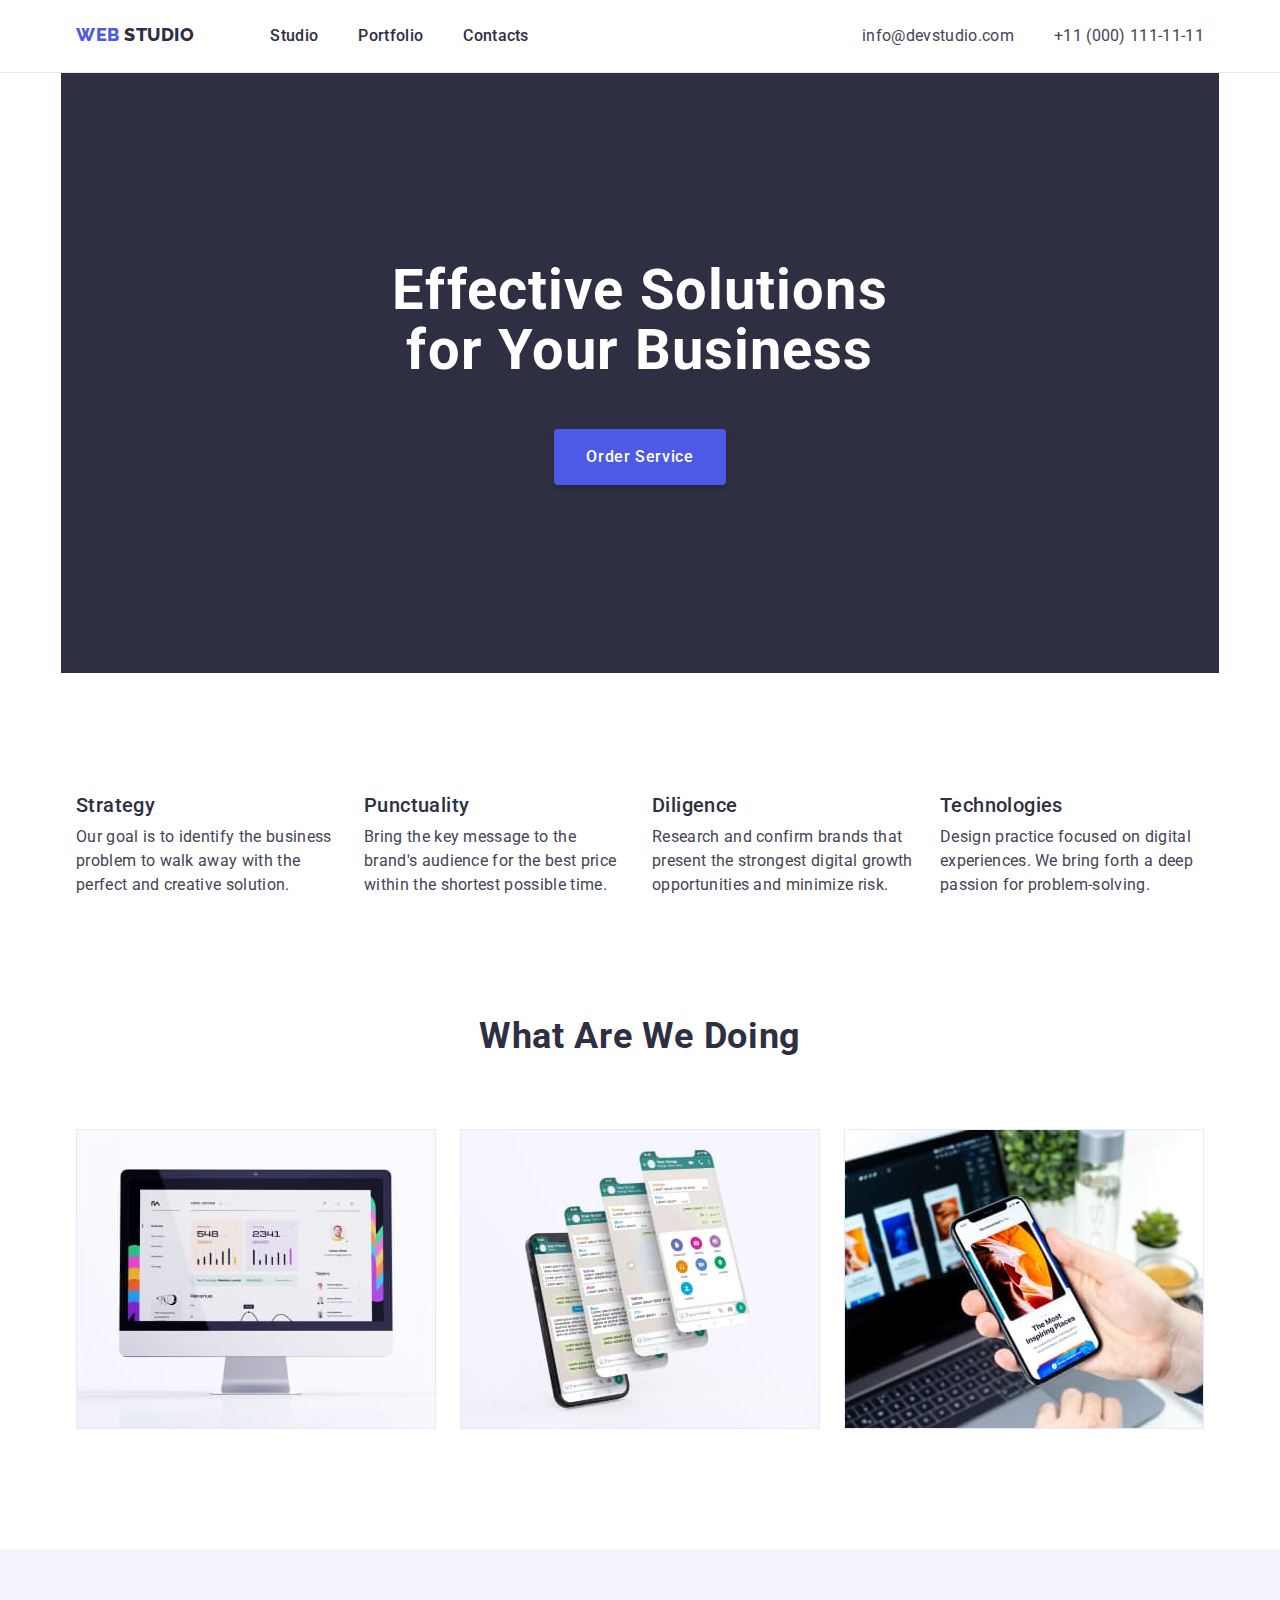
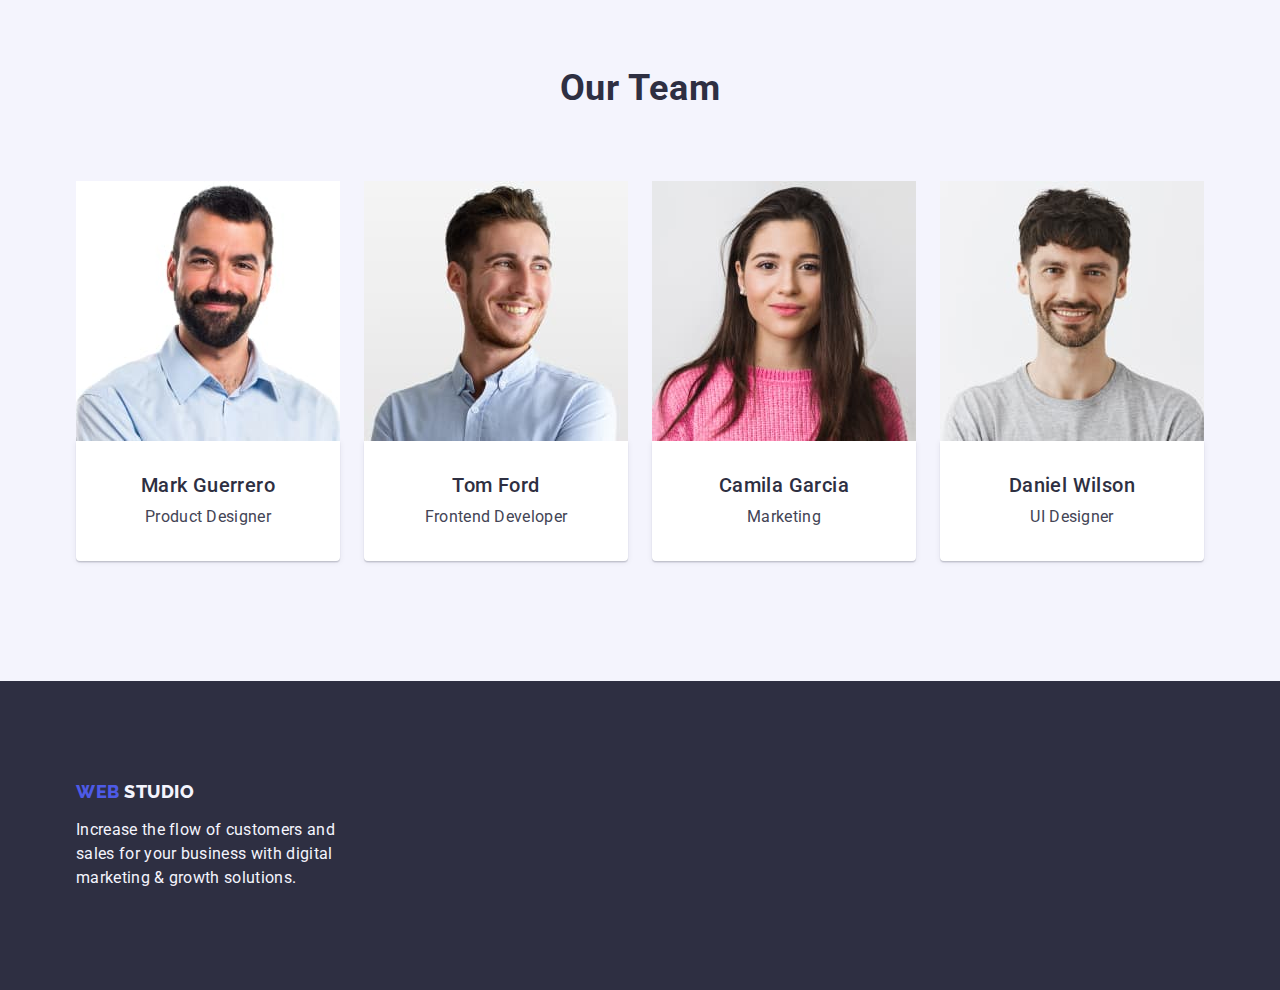
==== commit e088aa0a: "v" ====
--- a/index.html
+++ b/index.html
@@ -138,7 +138,7 @@
       </section>
       <!-- section 4 -->
       <section class="team">
-        <div class="container team-container">
+        <div class="container">
           <h2 class="team-main-title">Our Team</h2>
           <ul class="team-list list">
             <li class="team-list-item">
@@ -198,13 +198,15 @@
 
     <footer class="footer">
       <div class="container footer-container">
-        <a class="logo link" href="./index.html"
-          >Web <span class="studio-span link sspan">Studio</span>
-        </a>
-        <p class="fotter-text">
-          Increase the flow of customers and sales for your business with
-          digital marketing & growth solutions.
-        </p>
+        <div class="footer-content">
+          <a class="logo link" href="./index.html"
+            >Web <span class="studio-span link sspan">Studio</span>
+          </a>
+          <p class="fotter-text">
+            Increase the flow of customers and sales for your business with
+            digital marketing & growth solutions.
+          </p>
+        </div>
       </div>
     </footer>
   </body>
--- a/css/styles.css
+++ b/css/styles.css
@@ -1,19 +1,17 @@
+:root {
+  --add-color: #4d5ae5;
+  --main-color: #2e2f42;
+  --link-color: #434455;
+  --hover-color: #404bbf;
+  --white-color: #f4f4fd;
+
+  --border-color: #e7e9fc;
+}
 body {
   font-family: 'Roboto', sans-serif;
-  color: #434455;
-}
-:root {
-  --add-color: #4d5ae5;
-}
-:root {
-  --main-color: #2e2f42;
-}
-:root {
-  --link-color: #434455;
-}
-:root {
-  --background-color: #2e2f42;
-}
+  color: var(--link-color);
+}
+
 p,
 h1,
 h2,
@@ -47,8 +45,7 @@
   font-weight: 800;
   font-size: 18px;
   line-height: 1.17;
-  display: flex;
-  align-items: center;
+
   letter-spacing: 0.03em;
   text-transform: uppercase;
   color: var(--add-color);
@@ -74,9 +71,9 @@
   padding-right: 15px;
 }
 .head-container {
-  display: flex;
-  text-align: center;
-  border-bottom: 1px solid #e7e9fc;
+  /* display: flex;
+  text-align: center; */
+  border-bottom: 1px solid var(--border-color);
 }
 .header {
   padding-top: 24px;
@@ -85,23 +82,26 @@
 }
 .header-nav {
   margin-right: auto;
-  justify-content: center;
-  background-color: #ffffff;
-  display: flex;
+  /* justify-content: center;
+  background-color: #ffffff; */
+  display: flex;
+
+  /* gap: 40px; */
+}
+.header-container {
+  display: flex;
+}
+.header-list-nav {
+  display: flex;
+  margin-left: 76px;
   gap: 40px;
 }
-.header-container {
-  display: flex;
-}
-.header-list-nav {
-  display: flex;
-}
 .adress {
   color: var(--link-color);
 }
 
 .hov:hover :focus {
-  color: #404bbf;
+  color: var(--main-color);
 }
 
 .links-nav {
@@ -109,17 +109,17 @@
   font-size: 16px;
   line-height: 1.5;
   letter-spacing: 0.02em;
-  color: #2e2f42;
-}
-.links-nav:first-child {
+  color: var(--main-color);
+}
+/* .links-nav:first-child {
   margin-left: 76px;
-}
+} */
 
 .links-nav:hover {
-  color: #404bbf;
+  color: var(--hover-color);
 }
 .links-nav:focus {
-  color: #404bbf;
+  color: var(--hover-color);
 }
 
 .adress-list {
@@ -137,14 +137,14 @@
   font-size: 16px;
   line-height: 1.5;
   letter-spacing: 0.02em;
-  color: #434455;
+  color: var(--link-color);
 }
 
 .adress-link:hover {
-  color: #404bbf;
+  color: var(--hover-color);
 }
 .adress-link:focus {
-  color: #404bbf;
+  color: var(--hover-color);
 }
 
 .adress-link {
@@ -157,7 +157,7 @@
 }
 
 .container-solutions {
-  background-color: #2e2f42;
+  background-color: var(--main-color);
   text-align: center;
   padding-top: 188px;
   padding-bottom: 188px;
@@ -187,14 +187,17 @@
   background: var(--add-color);
   box-shadow: 0px 4px 4px rgba(0, 0, 0, 0.15);
   line-height: 1.5;
-  display: flex;
-  align-items: center;
   letter-spacing: 0.04em;
   cursor: pointer;
   color: #ffffff;
   margin-top: 48px;
   margin-left: auto;
   margin-right: auto;
+  border: none;
+}
+.solutions-btn:hover,
+.solutions-btn:focus {
+  background-color: var(--hover-color);
 }
 
 /* SECTION TWO */
@@ -220,6 +223,7 @@
 }
 
 .advantages-list-item {
+  width: calc((100% - 72px) / 4);
 }
 
 .advantages-title {
@@ -227,7 +231,7 @@
   font-size: 20px;
   line-height: 1.2;
   letter-spacing: 0.02em;
-  color: #2e2f42;
+  color: var(--main-color);
   margin-bottom: 8px;
 }
 
@@ -236,7 +240,7 @@
   font-size: 16px;
   line-height: 1.5;
   letter-spacing: 0.02em;
-  color: #434455;
+  color: var(--link-color);
 }
 
 /* SECTION THREE */
@@ -249,7 +253,7 @@
   text-align: center;
   letter-spacing: 0.02em;
   text-transform: capitalize;
-  color: #2e2f42;
+  color: var(--main-color);
   margin-bottom: 72px;
 }
 .tasks {
@@ -270,12 +274,10 @@
 
 /*  SECTION FOUR*/
 
-.team-container {
+.team {
   padding-top: 120px;
   padding-bottom: 120px;
-}
-.team {
-  background-color: #f4f4fd;
+  background-color: var(--white-color);
 }
 
 .team-main-title {
@@ -285,7 +287,7 @@
   text-align: center;
   letter-spacing: 0.02em;
   text-transform: capitalize;
-  color: #2e2f42;
+  color: var(--main-color);
   margin-bottom: 72px;
 }
 
@@ -316,7 +318,7 @@
   margin-bottom: 8px;
   text-align: center;
   letter-spacing: 0.02em;
-  color: #2e2f42;
+  color: var(--main-color);
 }
 
 .team-text {
@@ -325,31 +327,37 @@
   line-height: 1.5;
   text-align: center;
   letter-spacing: 0.02em;
-  color: #434455;
+  color: var(--link-color);
 }
 /* FOOTER */
 .footer {
-  background-color: var(--background-color);
+  background-color: var(--main-color);
   padding-top: 100px;
   padding-bottom: 100px;
 }
+.footer-content {
+  width: 264px;
+}
 .footer-container {
-  display: block;
+  display: flex;
+  width: 1158px;
 }
 .fotter-link {
 }
-
+.footer-content {
+  width: 264px;
+}
 .fotter-text {
   font-weight: 400;
   font-size: 16px;
   line-height: 1.5;
-  width: 264px;
+
   margin-top: 16px;
   letter-spacing: 0.02em;
-  color: #f4f4fd;
+  color: var(--white-color);
 }
 .sspan {
-  color: #f4f4fd;
+  color: var(--white-color);
 }
 
 /* portfolio */
@@ -372,12 +380,31 @@
   text-align: center;
   letter-spacing: 0.04em;
   cursor: pointer;
-  color: var(--add-color);
-  border: 1px solid #e7e9fc;
+  background: var(--white-color);
+  border: 1px solid var(--border-color);
   border-radius: 4px;
   padding: 12px 24px;
 }
-
+.btn {
+  font-family: 'Roboto', sans-serif;
+  font-style: normal;
+  font-weight: 500;
+  font-size: 16px;
+  line-height: 1.5;
+  display: flex;
+  align-items: center;
+  text-align: center;
+  letter-spacing: 0.04em;
+  cursor: pointer;
+  background: var(--cloud-color);
+  color: var(--add-color);
+  border: 1px solid var(--border-color);
+}
+.btn:hover,
+.btn:focus {
+  background-color: var(--hover-color);
+  color: #fff;
+}
 /* section img */
 
 .pics-container {
@@ -393,6 +420,7 @@
 }
 .images {
   display: flex;
+  flex-wrap: wrap;
   justify-content: space-between;
   gap: 24px;
   margin-bottom: 48px;
@@ -407,33 +435,32 @@
 }
 
 .images-title {
-  padding-bottom: 8px;
-  padding-left: 16px;
+  margin-bottom: 8px;
 
   font-weight: 500;
   font-size: 20px;
   line-height: 1.2;
   letter-spacing: 0.02em;
-  color: #2e2f42;
+  color: var(--main-color);
 }
 
 .portf-text-img {
   padding-top: 32px;
   padding-bottom: 32px;
+  padding-left: 16px;
   background: #ffffff;
 
-  border-bottom: 1px solid #e7e9fc;
-  border-left: 1px solid #e7e9fc;
-  border-right: 1px solid #e7e9fc;
-}
-
+  border-bottom: 1px solid var(--border-color);
+  border-left: 1px solid var(--border-color);
+  border-right: 1px solid var(--border-color);
+}
 .images-text {
   font-weight: 400;
   font-size: 16px;
   line-height: 1.5;
   letter-spacing: 0.02em;
-  padding-left: 16px;
-  color: #434455;
+
+  color: var(--link-color);
 }
 .link {
   text-decoration: none;
